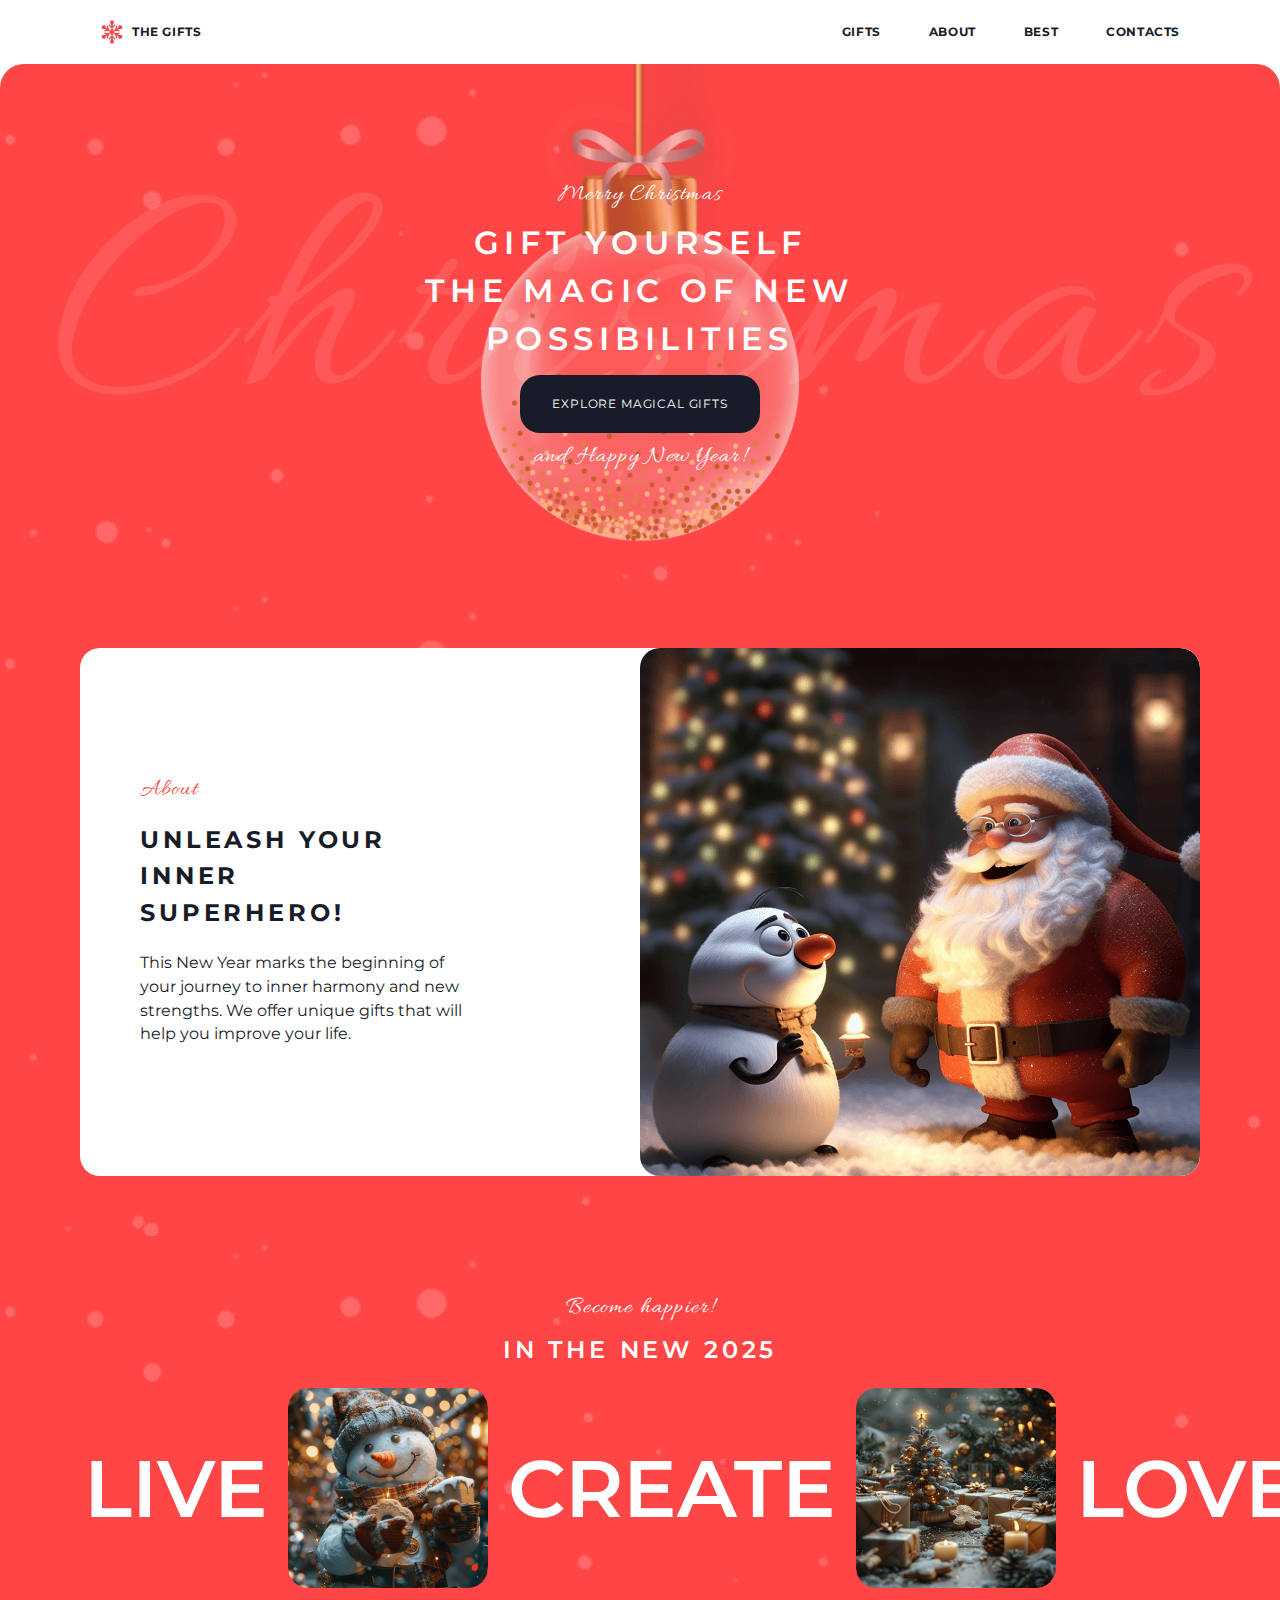
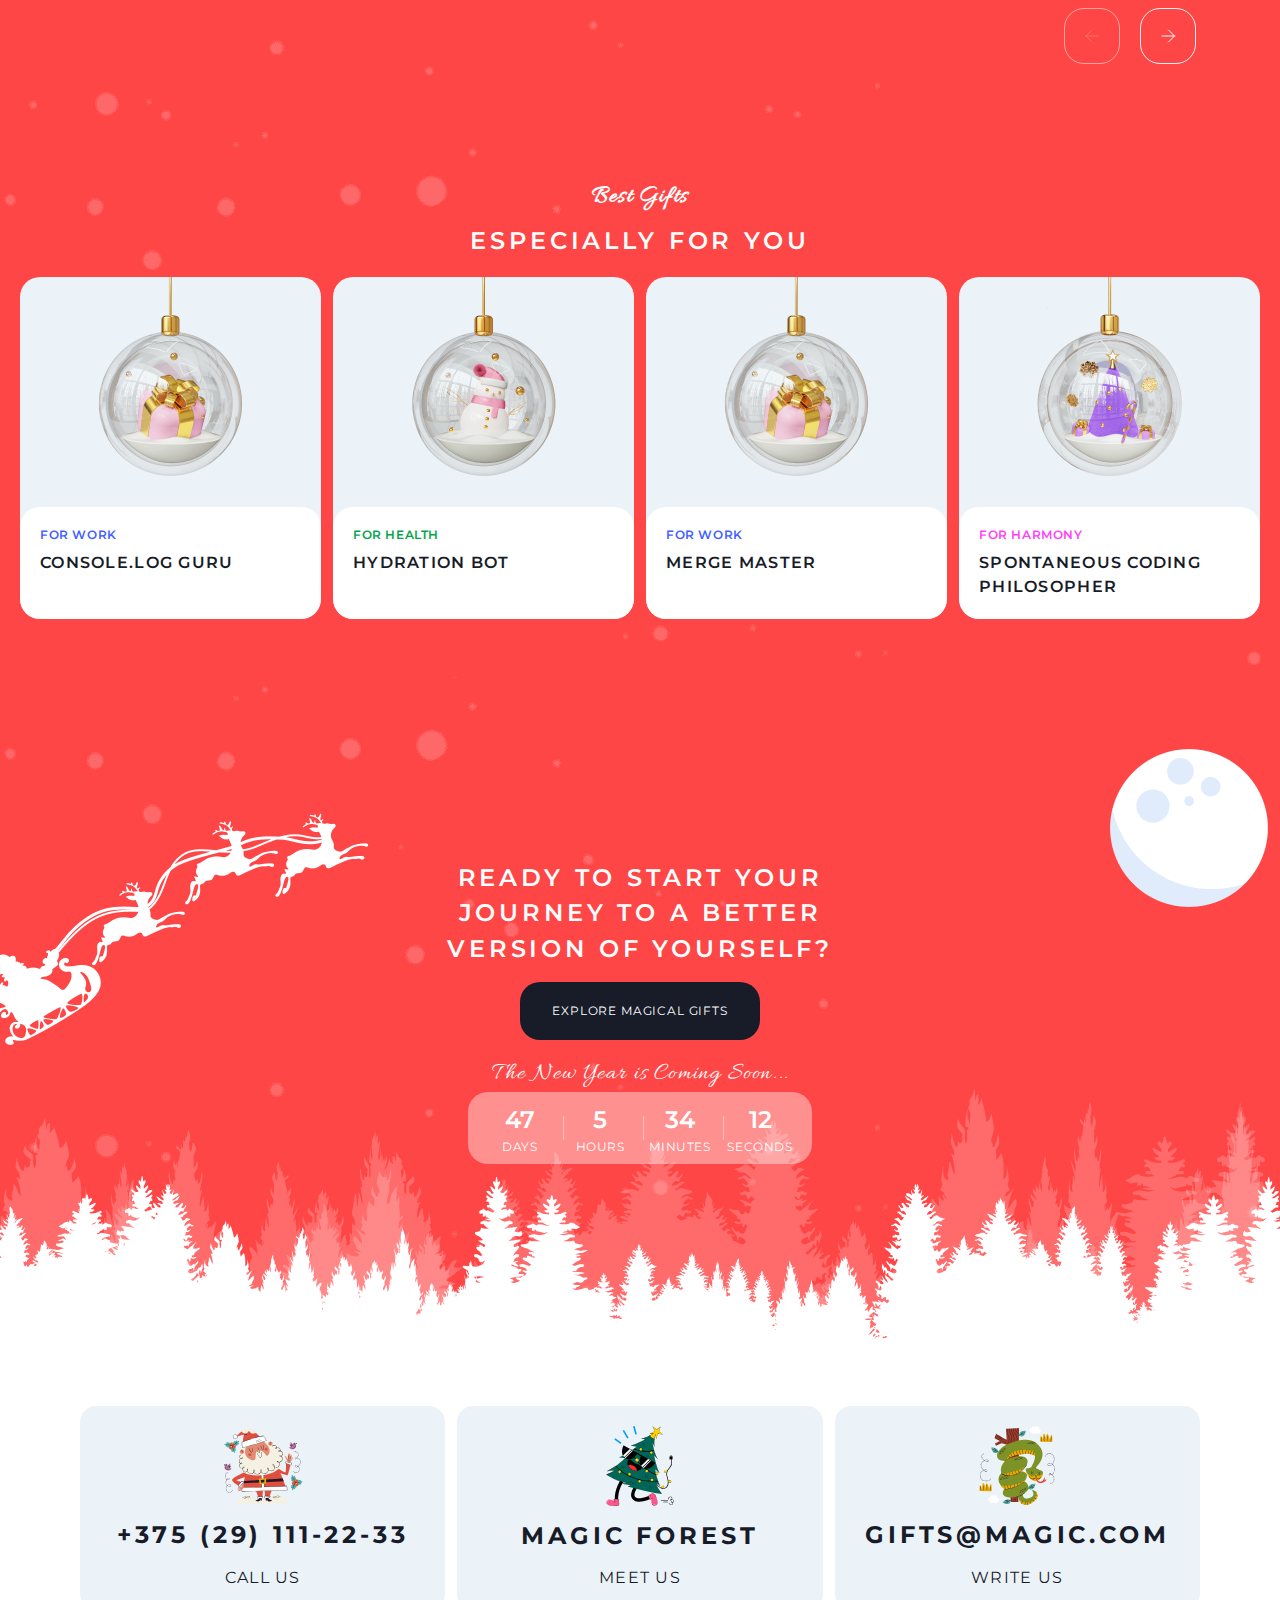
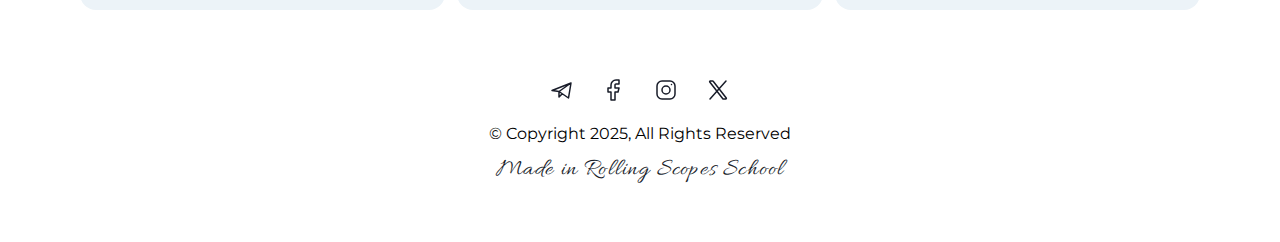
==== christmas-shop/index.html @ b0a3077b "fix: make left button inactive" ====
<!doctype html>
<html lang="en">
  <head>
    <meta charset="UTF-8" >
    <meta name="viewport" content="width=device-width, initial-scale=1.0" >
    <title>Christmas Shop</title>
    <link
      rel="icon"
      href="assets/favicon/christmas-wreath.ico"
      type="image/svg+xml"
    >
    <link rel="stylesheet" href="assets/styles/styles.css" >
  </head>
  <body>
    <header class="header">
      <div class="header-container">
        <a href="index.html" class="logo">
          <img
            src="assets/images/snowflake.svg"
            alt="snowflake"
            class="logo-icon"
          >
          <span class="logo-text">THE GIFTS</span>
        </a>
        <nav class="nav-links">
          <a href="gifts.html" class="nav-item">GIFTS</a>
          <a href="#about" class="nav-item">ABOUT</a>
          <a href="#best" class="nav-item">BEST</a>
          <a href="#contacts" class="nav-item">CONTACTS</a>
        </nav>
      </div>
    </header>

    <section class="hero">
      <div class="christmas-ball-image">
        <div class="christmas-ball">
          <span class="merry-christmas">Merry Christmas</span>
          <h1>GIFT YOURSELF<br >THE MAGIC OF NEW<br >POSSIBILITIES</h1>
          <button
            class="btn btn-primary"
            onclick="window.location.href='gifts.html'"
          >
            EXPLORE MAGICAL GIFTS
          </button>
          <span class="new-year">and Happy New Year!</span>
        </div>
      </div>
    </section>

    <section class="about" id="about">
      <div class="about-container">
        <div class="about-text-container">
          <div class="about-text">
            <span class="about-label">About</span>
            <h2>UNLEASH YOUR INNER<br >SUPERHERO!</h2>
            <p>
              This New Year marks the beginning of your journey to inner harmony
              and new strengths. We offer unique gifts that will help you
              improve your life.
            </p>
          </div>
        </div>
        <div class="about-image">
          <img src="assets/images/santa.png" alt="Santa with Snowman" >
        </div>
      </div>
    </section>

    <section class="slider" id="best">
      <div class="slider-header">
        <h3>Become happier!</h3>
        <h2>IN THE NEW 2025</h2>
      </div>

      <div class="slider-items">
        <span class="slider-word">LIVE</span>
        <div class="slider-image">
          <img src="assets/images/snowman.png" alt="Snowman" >
        </div>

        <span class="slider-word">CREATE</span>
        <div class="slider-image">
          <img src="assets/images/christmas-trees.png" alt="Christmas Trees" >
        </div>

        <span class="slider-word">LOVE</span>
        <div class="slider-image">
          <img
            src="assets/images/christmas-tree-ball.png"
            alt="Christmas Tree Ball"
          >
        </div>
      </div>

      <div class="slider-controls">
        <button class="prev inactive">
          <img src="assets/images/arrow-left.svg" alt="Previous" >
        </button>
        <button class="next active">
          <img src="assets/images/arrow-right.svg" alt="Next" >
        </button>
      </div>
    </section>

    <section class="special-gifts">
      <div class="special-gifts-container">
        <h3 class="special-gifts-label">Best Gifts</h3>
        <h2 class="special-gifts-title">ESPECIALLY FOR YOU</h2>
      </div>
      <div class="gift-cards">
        <div class="gift-card work">
          <div class="card-image">
            <img src="assets/images/gift-for-work.png" alt="gift for work" >
          </div>
          <div class="card-content">
            <span class="card-tag work">FOR WORK</span>
            <h3 class="card-title">CONSOLE.LOG GURU</h3>
          </div>
        </div>

        <div class="gift-card health">
          <div class="card-image">
            <img
              src="assets/images/gift-for-health.png"
              alt="gift for health"
            >
          </div>
          <div class="card-content">
            <span class="card-tag health">FOR HEALTH</span>
            <h3 class="card-title">HYDRATION BOT</h3>
          </div>
        </div>

        <div class="gift-card work">
          <div class="card-image">
            <img src="assets/images/gift-for-work.png" alt="gift for work" >
          </div>
          <div class="card-content">
            <span class="card-tag work">FOR WORK</span>
            <h3 class="card-title">MERGE MASTER</h3>
          </div>
        </div>

        <div class="gift-card harmony">
          <div class="card-image">
            <img
              src="assets/images/gift-for-harmony.png"
              alt="gift for harmony"
            >
          </div>
          <div class="card-content">
            <span class="card-tag harmony">FOR HARMONY</span>
            <h3 class="card-title">SPONTANEOUS CODING PHILOSOPHER</h3>
          </div>
        </div>
      </div>
    </section>

    <section class="cta">
      <div class="santa-sleigh"></div>

      <div class="cta-content">
        <h2>
          READY TO START YOUR<br >JOURNEY TO A BETTER<br >VERSION OF YOURSELF?
        </h2>

        <div class="cta-button">
          <button
            class="btn btn-primary"
            onclick="window.location.href='gifts.html'"
          >
            EXPLORE MAGICAL GIFTS
          </button>
        </div>

        <div class="countdown-timer-text">The New Year is Coming Soon...</div>

        <div class="countdown-timer">
          <div class="timer-cells">
            <!-- Days -->
            <div class="timer-cell">
              <span class="number">47</span>
              <span class="label">DAYS</span>
            </div>

            <!-- Hours -->
            <div class="timer-cell">
              <span class="number">5</span>
              <span class="label">HOURS</span>
            </div>

            <!-- Minutes -->
            <div class="timer-cell">
              <span class="number">34</span>
              <span class="label">MINUTES</span>
            </div>

            <!-- Seconds -->
            <div class="timer-cell">
              <span class="number">12</span>
              <span class="label">SECONDS</span>
            </div>
          </div>
        </div>
      </div>
    </section>

    <footer id="contacts">
      <div class="footer-container">
        <div class="contact-info">
          <a href="tel:+375291112233" class="contact-item">
            <img src="assets/images/santa-claus.svg" alt="Santa Claus" >
            <div class="contact-content">
              <h2>+375 (29) 111-22-33</h2>
            </div>
            <div class="contact-item-text">CALL US</div>
          </a>

          <a
            href="https://maps.google.com/?q=53.893009,27.567444"
            target="_blank"
            class="contact-item"
          >
            <img src="assets/images/christmas-tree.svg" alt="Christmas Tree" >
            <div class="contact-content">
              <h2>MAGIC FOREST</h2>
            </div>
            <div class="contact-item-text">MEET US</div>
          </a>

          <a href="mailto:gifts@magic.com" class="contact-item">
            <img src="assets/images/snake.svg" alt="Snake" >
            <div class="contact-content">
              <h2>GIFTS@MAGIC.COM</h2>
            </div>
            <div class="contact-item-text">WRITE US</div>
          </a>
        </div>
        <div class="social-links-container">
          <div class="social-links">
            <a href="https://t.me/" target="_blank" class="social-link"
              ><img src="assets/images/telegram.svg" alt="Telegram"
            ></a>
            <a href="https://facebook.com/" target="_blank" class="social-link"
              ><img src="assets/images/facebook.svg" alt="Facebook"
            ></a>
            <a href="https://instagram.com/" target="_blank" class="social-link"
              ><img src="assets/images/instagram.svg" alt="Instagram"
            ></a>
            <a href="https://x.com/" target="_blank" class="social-link"
              ><img src="assets/images/X.svg" alt="X"
            ></a>
          </div>
          <div class="copyright">
            <p class="copyright-text">© Copyright 2025, All Rights Reserved</p>
            <a href="https://rs.school" target="_blank" class="school-link"
              >Made in Rolling Scopes School</a
            >
          </div>
        </div>
      </div>
    </footer>
  </body>
</html>
---- christmas-shop/assets/styles/styles.css ----
@import './base.css';

body {
  margin: 0 auto;
  padding: 0;
  box-sizing: border-box;
  max-width: 1440px;
  width: 100%;
  overflow-x: hidden;
  display: flex;
  flex-direction: column;
  justify-content: center;
  align-items: flex-start;
}

body * {
  box-sizing: border-box;
  font-family: var(--base-font-family);
  margin: 0;
  padding: 0;
}

section {
  background-image: url('../images/bg-snow.png');
  margin: 0;
  padding: 0;
  max-width: 1440px;
  width: 100%;
  scroll-margin-top: 64px;
}

.header {
  background-color: var(--static-white);
  max-width: 1440px;
  width: 100%;
  height: 64px;
  padding: 12px 0;
  z-index: 10;
  display: flex;
  justify-content: center;
}

.header-container {
  max-width: var(--container-width);
  width: 100%;
  display: flex;
  justify-content: space-between;
  align-items: center;
  padding: 0 80px;
  font-family: var(--h1-font-family);
  font-weight: var(--h1-font-weight);
  text-transform: var(--h1-text-transform);
  font-size: var(--h4-font-size);
  line-height: var(--h4-line-height);
  letter-spacing: var(--h4-letter-spacing);
}

.logo {
  display: flex;
  justify-content: center;
  align-items: center;
  text-decoration: none;
  color: var(--dark);
  padding: 8px 20px;
}

.logo:hover {
  cursor: pointer;
}

.logo-icon {
  width: 24px;
  height: 24px;
  margin-right: 8px;
}

.logo-text {
  font-weight: 700;
}

nav {
  display: flex;
  justify-content: space-between;
  align-items: center;
  padding: 0;
}

.nav-links {
  display: flex;
  justify-content: space-between;
  align-items: center;
  gap: 8px;
}

.nav-item {
  display: inline-block;
  padding: 12px 20px;
  color: var(--dark);
  text-decoration: none;
  border-radius: 8px;
  font-weight: 700;
  transition: all 0.3s ease;
  line-height: 152%;
  letter-spacing: 16%;
  text-transform: uppercase;
  cursor: pointer;
}

.nav-item:hover {
  background-color: var(--primary-10);
  color: var(--primary);
}

.nav-item.active {
  background-color: var(--primary);
  color: var(--primary);
}

.hero {
  max-width: 1440px;
  height: 524px;
  display: flex;
  justify-content: center;
  align-items: center;
  background-color: var(--primary);
  border-radius: 24px 24px 0 0;
  overflow: hidden;
}

.garland-bg {
  max-width: 1440px;
  position: absolute;
  top: 0;
  left: 0;
  width: 100%;
  height: auto;
  object-fit: cover;
  z-index: 11;
}

.christmas-ball-image {
  position: relative;
  top: 50%;
  left: 50%;
  max-width: 1440px;
  width: 100%;
  transform: translate(-50%, -50%);
  height: 100%;
  background-image: url('../images/bg-ball.png');
  background-size: cover;
  background-position: center;
  background-repeat: no-repeat;
  z-index: 1;
}

.christmas-ball {
  position: relative;
  max-width: 1440px;
  width: 100%;
  height: 404px;
  display: flex;
  flex-direction: column;
  align-items: center;
  justify-content: center;
  text-align: center;
  background-size: cover;
  background-position: center;
  background-repeat: no-repeat;
  margin: auto;
  margin-top: 60px;
  z-index: 12;
  gap: 12px;
}

.merry-christmas,
.new-year {
  font-family: var(--secondary-font-family);
  font-size: 24px;
  font-weight: 400;
  line-height: 100%;
  letter-spacing: 0.05em;
  font-style: normal;
  color: var(--static-white);
}

.christmas-ball h1 {
  color: var(--static-white);
  font-family: var(--base-font-family);
  font-weight: var(--base-font-weight);
  text-transform: var(--base-text-transform);
  font-size: var(--h1-font-size);
  line-height: 1.5em;
  letter-spacing: 0.18em;
}

.btn {
  display: inline-flex;
  align-items: center;
  justify-content: center;
  border: none;
  cursor: pointer;
  transition: all 0.3s ease;
  text-transform: uppercase;
}

.btn-primary {
  background: var(--dark);
  color: var(--static-white);
  border: none;
  padding: 20px 32px;
  border-radius: 20px;
  cursor: pointer;
  transition: all 0.3s ease;
  font-weight: 400;
  font-size: 12px;
  line-height: 152%;
  letter-spacing: 0.07em;
  text-transform: uppercase;
}

.btn-primary:hover {
  background-color: var(--static-white);
  color: var(--dark);
}

.about {
  background-color: var(--primary);
  max-width: 1440px;
  height: 648px;
  padding: 0;
  margin: 0;
  display: flex;
  justify-content: center;
  align-items: center;
}

.about-container {
  width: 100%;
  border-radius: 20px;
  height: 528px;
  overflow: hidden;
  display: grid;
  grid-template-columns: 1fr 1fr;
  background: var(--static-white);
  margin: 20px 80px;
  padding: 0;
}

.about-text-container {
  height: 100%;
  margin: 0;
  margin-left: 60px;
  margin-right: 60px;
  display: flex;
  justify-content: center;
  align-items: center;
}

.about-text {
  padding: 50px 100px 50px 0px;
  color: var(--dark);
  display: flex;
  flex-direction: column;
  justify-content: center;
  align-items: flex-start;
  gap: 20px;
}

.about-label {
  color: var(--primary);
  font-family: var(--secondary-font-family);
  font-size: 24px;
  font-weight: 400;
  line-height: 100%;
  letter-spacing: 0.05em;
  font-style: normal;
}

.about-text h2 {
  font-size: var(--h2-font-size);
  line-height: var(--h2-line-height);
  letter-spacing: var(--h2-letter-spacing);
}

.about-text p {
  font-size: 16px;
  line-height: 148%;
  font-weight: 400;
  text-transform: none;
}

.about-image {
  width: 100%;
  height: 100%;
}

.about-image img {
  width: 100%;
  height: 100%;
  object-fit: cover;
  border-radius: 20px;
}

.slider {
  background-color: var(--primary);
  display: flex;
  flex-direction: column;
  align-items: center;
  padding: 60px 4px;
  max-width: 1440px;
  height: 488px;
  position: relative;
  overflow: hidden;
  gap: 20px;
}

.slider .slider-header {
  width: 100%;
  display: flex;
  flex-direction: column;
  justify-content: center;
  align-items: center;
  gap: 12px;
}

.slider-header h3 {
  font-family: var(--secondary-font-family);
  font-size: 24px;
  font-weight: 400;
  line-height: 100%;
  letter-spacing: 0.05em;
  font-style: normal;
  color: var(--static-white);
  color: var(--static-white);
  font-weight: normal;
}

.slider-header h2 {
  font-family: var(--base-font-family);
  font-size: var(--h2-font-size);
  line-height: var(--h2-line-height);
  letter-spacing: var(--h2-letter-spacing);
  color: var(--static-white);
  font-weight: var(--base-font-weight);
  text-transform: var(--base-text-transform);
}

.slider-items {
  display: flex;
  gap: 20px;
  transition: transform 0.3s ease;
  height: 200px;
  position: relative;
  padding: 0 80px;
  justify-content: center;
  align-items: center;
  margin: 0 auto;
  overflow: hidden;
}

.slider-image {
  width: 200px;
  height: 200px;
  border-radius: 20px;
  overflow: hidden;
  position: relative;
}

.slider-image img {
  width: 100%;
  height: 100%;
  border-radius: 20px;
  object-fit: cover;
  overflow: hidden;
  display: block;
  transition: transform 0.3s ease;
}

.slider-word {
  color: var(--static-white);
  font-family: var(--base-font-family);
  font-size: 80px;
  white-space: nowrap;
  font-weight: 600;
  text-transform: var(--base-text-transform);
}

.slider-controls {
  width: calc(100% - 80px);
  margin: 0 auto;
  display: flex;
  justify-content: flex-end;
  align-items: center;
  margin-right: 80px;
  gap: 20px;
}

.prev,
.next {
  width: 56px;
  height: 56px;
  border-radius: 20px;
  border: 0.5px solid var(--static-white);
  color: var(--static-white);
  cursor: pointer;
  transition: all 0.3s ease;
  display: flex;
  align-items: center;
  justify-content: center;
}

.prev,
.next {
  background-color: transparent;
}

.prev.active,
.next.active {
  background-color: transparent;
  border: 1px solid var(--content-bg);
}

.prev.inactive,
.next.inactive {
  opacity: 0.5;
  cursor: not-allowed;
}

.prev img,
.next img {
  width: 24px;
  height: 24px;
  filter: brightness(0) saturate(100%) invert(100%);
}

.active:hover,
.active:hover {
  background-color: var(--static-white);
}

.active:hover img,
.active:hover img {
  filter: brightness(0) saturate(100%) invert(32%) sepia(96%) saturate(7152%)
    hue-rotate(343deg) brightness(97%) contrast(100%);
}

.special-gifts {
  background-color: var(--primary);
  max-width: 1440px;
  height: 554px;
  display: flex;
  flex-direction: column;
  align-items: center;
  padding-top: 55px;
  gap: 18px;
}

.special-gifts-container {
  display: flex;
  width: 100%;
  flex-direction: column;
  align-items: center;
}

.special-gifts-label {
  font-family: var(--secondary-font-family);
  font-size: 24px;
  line-height: 1.5em;
  letter-spacing: 0.05em;
  color: var(--static-white);
  margin-bottom: 8px;
}

.special-gifts-title {
  font-family: var(--base-font-family);
  font-size: var(--h2-font-size);
  line-height: var(--h2-line-height);
  letter-spacing: var(--h2-letter-spacing);
  color: var(--static-white);
  font-weight: var(--base-font-weight);
  text-transform: var(--base-text-transform);
}

.gift-cards {
  display: grid;
  grid-template-columns: repeat(4, 1fr);
  justify-content: center;
  max-width: 1440px;
  margin: 0 auto;
  padding: 0 20px;
  gap: 12px;
}

.gift-card {
  width: 100%;
  max-width: 310px;
  height: 342px;
  background-color: var(--content-bg);
  color: var(--dark);
  border-radius: 20px;
  overflow: hidden;
  transition: transform 0.3s ease;
  cursor: pointer;
  display: flex;
  flex-direction: column;
  align-items: center;
}

.gift-card:hover {
  color: var(--primary);
}

.gift-card:hover .card-title {
  color: var(--primary);
}

.card-image {
  width: 310px;
  height: 230px;
  overflow: hidden;
}

.card-image img {
  width: 100%;
  height: auto;
  object-fit: cover;
}

.card-content {
  padding: 20px;
  margin: 0;
  display: flex;
  flex-direction: column;
  justify-content: flex-start;
  align-items: flex-start;
  background-color: var(--static-white);
  width: 100%;
  height: 100px;
  border-radius: 20px;
  flex-grow: 1;
}

.card-tag {
  display: inline-block;
  font-size: 12px;
  font-weight: 600;
  letter-spacing: 0.05em;
  line-height: 130%;
  text-transform: uppercase;
  margin-bottom: 8px;
}

.card-tag.work {
  color: var(--tag-purple);
}

.card-tag.health {
  color: var(--tag-green);
}

.card-tag.harmony {
  color: var(--tag-pink);
}

.card-title {
  color: var(--dark);
  margin-bottom: 16px;
  text-transform: uppercase;
  font-style: normal;
  font-family: var(--base-font-family);
  font-size: var(--h3-font-size);
  line-height: var(--h3-line-height);
  letter-spacing: var(--h3-letter-spacing);
  font-weight: var(--base-font-weight);
}

.cta {
  position: relative;
  text-align: center;
  background-color: var(--primary);
  height: 668px;
  max-width: 1440px;
  display: flex;
  flex-direction: column;
  justify-content: center;
  align-items: center;
  overflow: hidden;
  margin: auto;
}

.cta-content {
  margin: auto;

  display: flex;
  flex-direction: column;
  justify-content: center;
  align-items: center;
  height: 428px;
}

.cta-button {
  display: flex;
  justify-content: center;
  align-items: center;
  margin: auto;
  margin-top: 16px;
  margin-bottom: 16px;
  position: relative;
  z-index: 10;
}

.santa-sleigh {
  position: absolute;
  height: 100%;
  max-width: 1440px;
  width: 100%;
  background-image: url('../images/bg-forest.png');
  background-size: cover;
  background-position: center;
  background-repeat: no-repeat;
}

.cta h2 {
  font-family: var(--base-font-family);
  font-size: var(--h2-font-size);
  line-height: 148%;
  letter-spacing: var(--h2-letter-spacing);
  font-weight: var(--base-font-weight);
  text-transform: var(--base-text-transform);
  color: var(--static-white);
}

.countdown-timer-text {
  font-family: var(--secondary-font-family);
  font-size: 24px;
  line-height: 1.5em;
  letter-spacing: 0.05em;
  color: var(--static-white);
  margin: 0;
}

.countdown-timer {
  width: 344px;
  height: 72px;
  display: flex;
  align-items: center;
  justify-content: center;
  border-radius: 20px;
  background: var(--static-white-40);
}

.timer-cells {
  display: flex;
  position: relative;
}

.timer-cell:not(:last-child)::after {
  content: '';
  position: absolute;
  right: -4px;
  top: 50%;
  transform: translateY(-50%);
  width: 1px;
  height: 24px;
  background-color: var(--static-white);
  opacity: 0.4;
}

.timer-cell {
  width: 80px;
  height: 80px;
  border-radius: 20px;
  display: flex;
  flex-direction: column;
  justify-content: center;
  align-items: center;
  padding: 16px;
  position: relative;
}

.timer-cell .number {
  font-family: var(--base-font-family);
  font-size: var(--h2-font-size);
  line-height: var(--h2-line-height);
  color: var(--static-white);
  font-weight: var(--base-font-weight);
}

.timer-cell .label {
  font-family: var(--base-font-family);
  font-size: 12px;
  line-height: 130%;
  letter-spacing: 0.05em;
  color: var(--static-white);
  text-transform: uppercase;
}

footer {
  max-width: 1440px;
  width: 100%;
  height: 496px;
  box-sizing: border-box;
}

.footer-container {
  background: var(--static-white);
  padding: 60px 80px;
  display: flex;
  flex-direction: column;
  align-items: center;
  gap: 60px;
  box-sizing: border-box;
}

.contact-info {
  display: flex;
  justify-content: space-between;
  align-items: center;
  gap: 12px;
  width: 100%;
  margin: 0 auto;
}

.contact-item {
  flex: 1 1 30%;
  min-width: 0;
  height: 204px;
  display: flex;
  flex-direction: column;
  justify-content: center;
  align-items: center;
  gap: 12px;
  padding: 12px;
  background-color: var(--content-bg);
  color: var(--dark);
  border-radius: 16px;
  text-decoration: none;
  transition: all 0.3s ease;
  cursor: pointer;
}

.contact-item img {
  width: 100%;
  max-width: 80px;
  height: auto;
}

.contact-content {
  display: flex;
  flex-direction: column;
}

.contact-content h2 {
  font-size: var(--h2-font-size);
  line-height: var(--h2-line-height);
  letter-spacing: var(--h2-letter-spacing);
  margin: 0;
}

.contact-item:hover {
  color: var(--primary);
  cursor: pointer;
}

.contact-item-text {
  font-family: var(--base-font-family);
  font-size: var(--h3-font-size);
  line-height: var(--h3-line-height);
  letter-spacing: var(--h3-letter-spacing);
}

.social-links {
  display: flex;
  justify-content: center;
  gap: 12px;
}

.social-link {
  display: flex;
  align-items: center;
  justify-content: center;
  width: 40px;
  height: 40px;
  border-radius: 20px;
  background-color: rgba(255, 255, 255, 0.1);
  transition: all 0.3s ease;
  cursor: pointer;
}

.social-link img {
  width: 24px;
  height: 24px;
  transition: filter 0.3s ease;
}

.social-link:hover img {
  cursor: pointer;
  filter: brightness(0) saturate(100%) invert(32%) sepia(96%) saturate(7152%)
    hue-rotate(343deg) brightness(97%) contrast(100%);
}

.copyright {
  display: flex;
  flex-direction: column;
  align-items: center;
  justify-content: center;
  gap: 12px;
  padding-top: 0px;
}

.copyright-text {
  text-align: center;
  font-size: 16px;
  text-transform: none;
  padding-top: 12px;
  font-weight: 400;
  line-height: 148%;
}

.school-link {
  font-family: var(--secondary-font-family);
  font-size: 24px;
  font-weight: 500;
  line-height: 1em;
  letter-spacing: 0.05em;
  text-transform: none;
  color: var(--dark);
  transition: color 0.3s ease;
  text-decoration: none;
}

.school-link:hover {
  color: var(--primary);
}

html {
  scroll-behavior: smooth;
  scroll-padding-top: 64px;
}
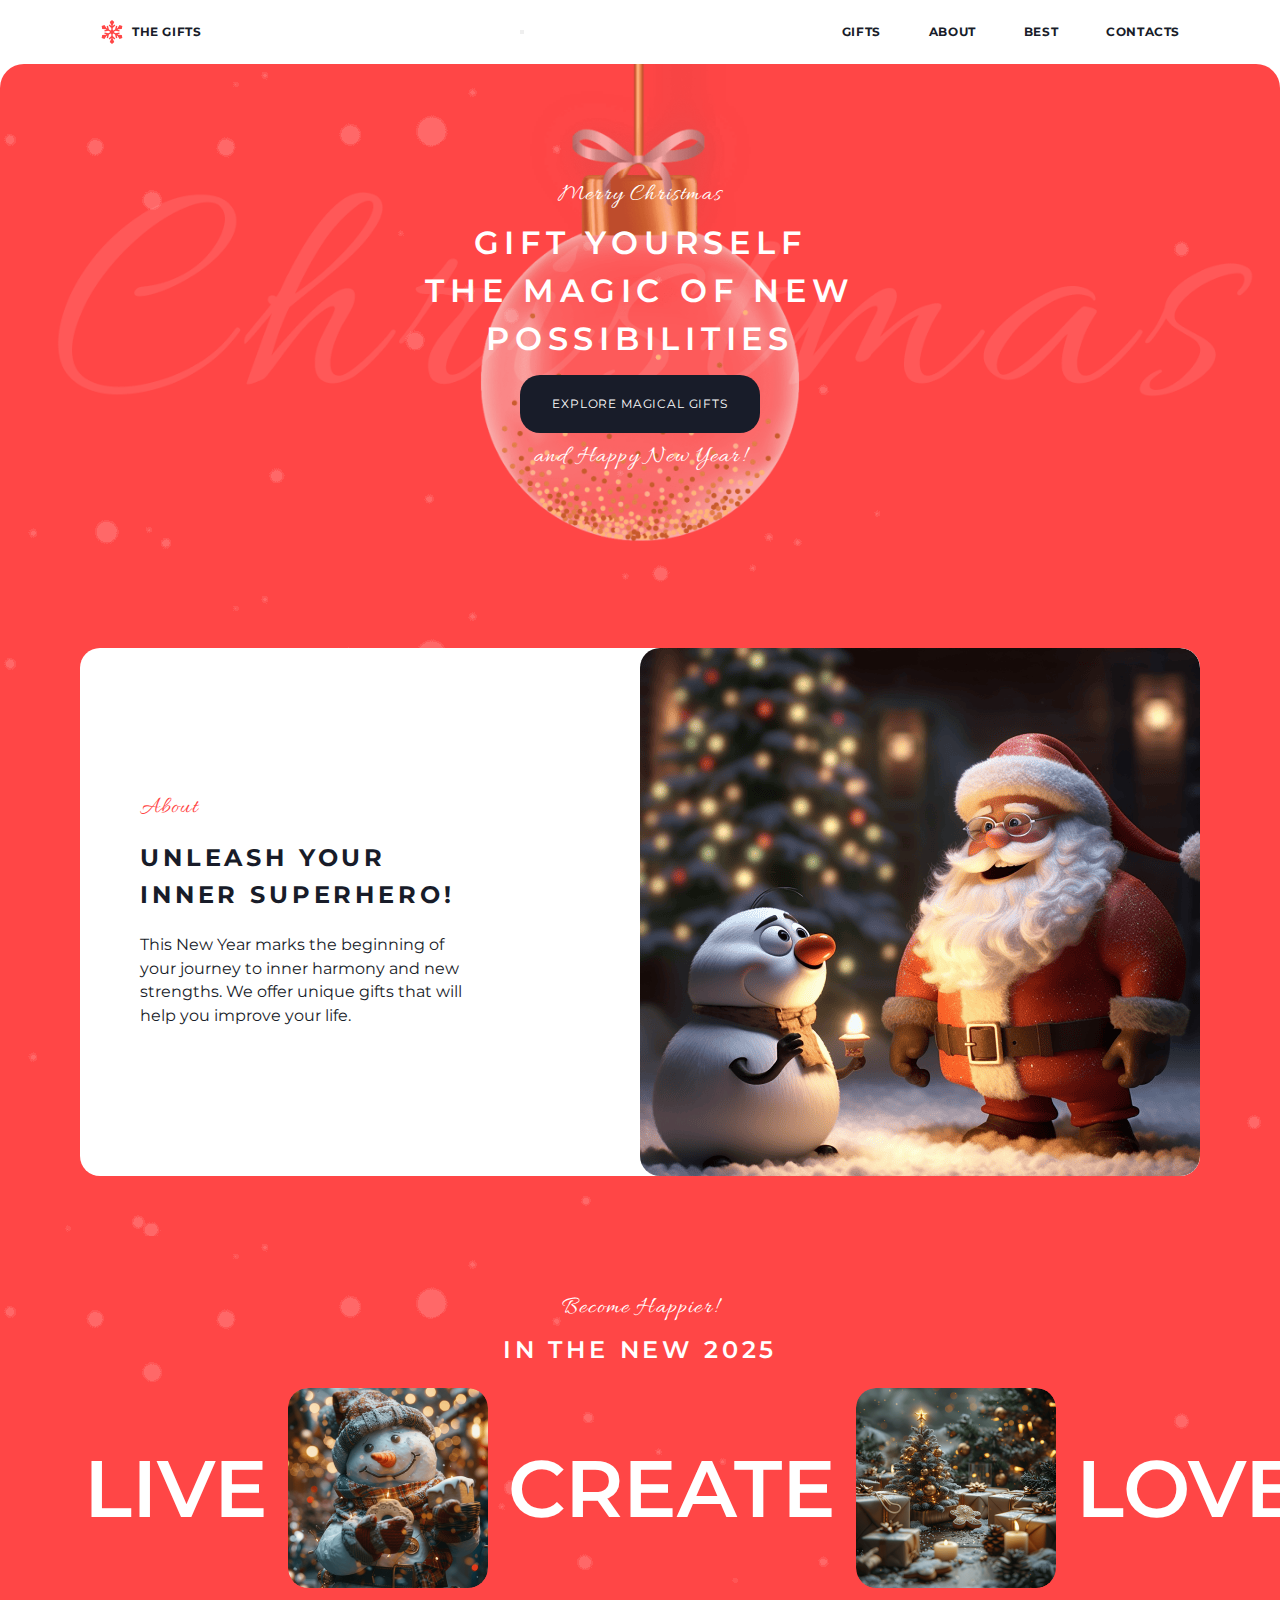
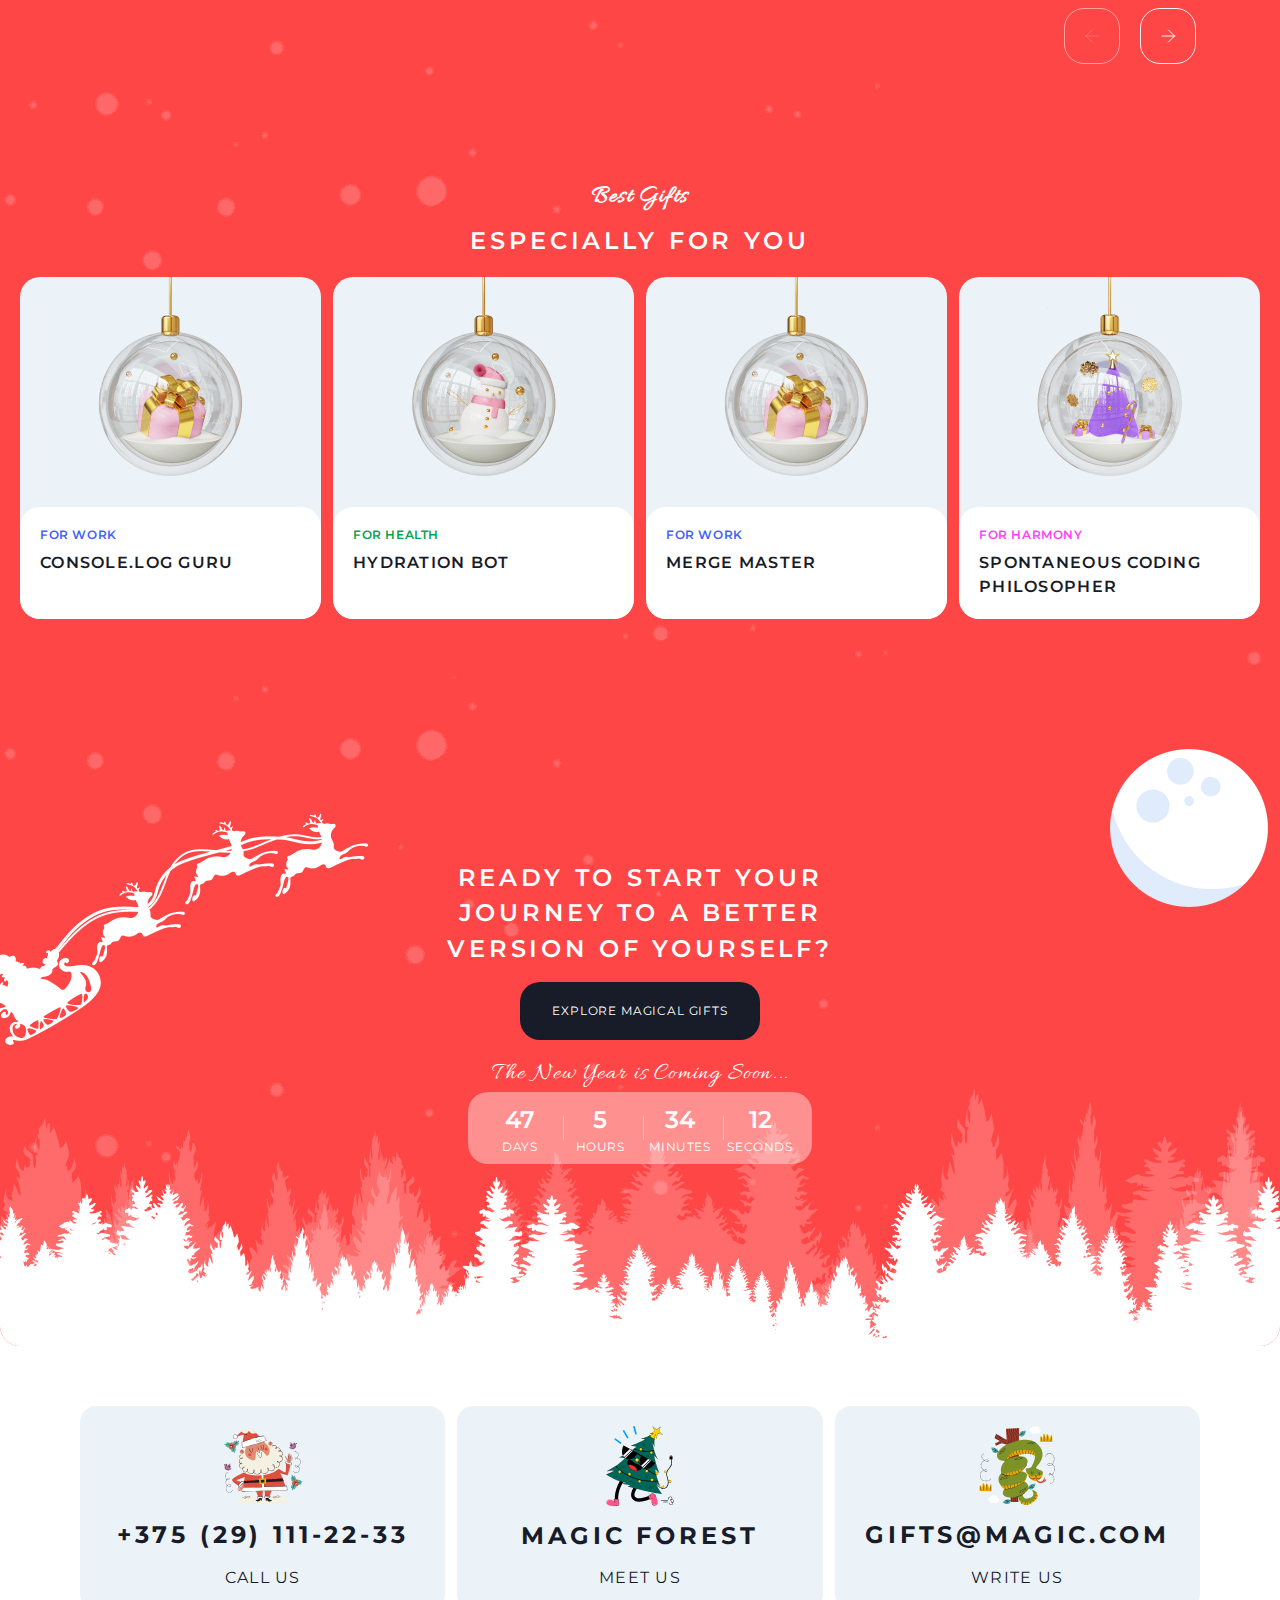
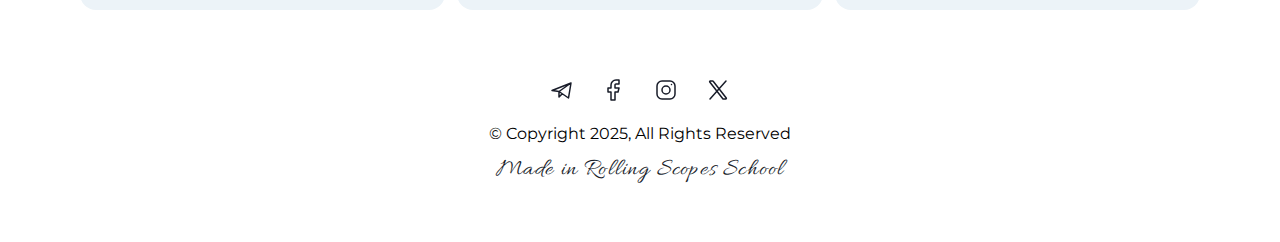
==== commit e48701b2: "style: add media queries to home page" ====
--- a/christmas-shop/index.html
+++ b/christmas-shop/index.html
@@ -1,15 +1,15 @@
 <!doctype html>
 <html lang="en">
   <head>
-    <meta charset="UTF-8" >
-    <meta name="viewport" content="width=device-width, initial-scale=1.0" >
+    <meta charset="UTF-8" />
+    <meta name="viewport" content="width=device-width, initial-scale=1.0" />
     <title>Christmas Shop</title>
     <link
       rel="icon"
       href="assets/favicon/christmas-wreath.ico"
       type="image/svg+xml"
-    >
-    <link rel="stylesheet" href="assets/styles/styles.css" >
+    />
+    <link rel="stylesheet" href="assets/styles/styles.css" />
   </head>
   <body>
     <header class="header">
@@ -19,9 +19,12 @@
             src="assets/images/snowflake.svg"
             alt="snowflake"
             class="logo-icon"
-          >
+          />
           <span class="logo-text">THE GIFTS</span>
         </a>
+        <button class="burger-menu" aria-label="Menu">
+          <span class="burger-line"></span>
+        </button>
         <nav class="nav-links">
           <a href="gifts.html" class="nav-item">GIFTS</a>
           <a href="#about" class="nav-item">ABOUT</a>
@@ -35,7 +38,7 @@
       <div class="christmas-ball-image">
         <div class="christmas-ball">
           <span class="merry-christmas">Merry Christmas</span>
-          <h1>GIFT YOURSELF<br >THE MAGIC OF NEW<br >POSSIBILITIES</h1>
+          <h1>GIFT YOURSELF<br />THE MAGIC OF NEW<br />POSSIBILITIES</h1>
           <button
             class="btn btn-primary"
             onclick="window.location.href='gifts.html'"
@@ -52,7 +55,7 @@
         <div class="about-text-container">
           <div class="about-text">
             <span class="about-label">About</span>
-            <h2>UNLEASH YOUR INNER<br >SUPERHERO!</h2>
+            <h2>UNLEASH YOUR INNER SUPERHERO!</h2>
             <p>
               This New Year marks the beginning of your journey to inner harmony
               and new strengths. We offer unique gifts that will help you
@@ -61,26 +64,26 @@
           </div>
         </div>
         <div class="about-image">
-          <img src="assets/images/santa.png" alt="Santa with Snowman" >
+          <img src="assets/images/santa.png" alt="Santa with Snowman" />
         </div>
       </div>
     </section>
 
     <section class="slider" id="best">
       <div class="slider-header">
-        <h3>Become happier!</h3>
+        <h3>Become Happier!</h3>
         <h2>IN THE NEW 2025</h2>
       </div>
 
       <div class="slider-items">
         <span class="slider-word">LIVE</span>
         <div class="slider-image">
-          <img src="assets/images/snowman.png" alt="Snowman" >
+          <img src="assets/images/snowman.png" alt="Snowman" />
         </div>
 
         <span class="slider-word">CREATE</span>
         <div class="slider-image">
-          <img src="assets/images/christmas-trees.png" alt="Christmas Trees" >
+          <img src="assets/images/christmas-trees.png" alt="Christmas Trees" />
         </div>
 
         <span class="slider-word">LOVE</span>
@@ -88,16 +91,16 @@
           <img
             src="assets/images/christmas-tree-ball.png"
             alt="Christmas Tree Ball"
-          >
+          />
         </div>
       </div>
 
       <div class="slider-controls">
         <button class="prev inactive">
-          <img src="assets/images/arrow-left.svg" alt="Previous" >
+          <img src="assets/images/arrow-left.svg" alt="Previous" />
         </button>
         <button class="next active">
-          <img src="assets/images/arrow-right.svg" alt="Next" >
+          <img src="assets/images/arrow-right.svg" alt="Next" />
         </button>
       </div>
     </section>
@@ -110,7 +113,7 @@
       <div class="gift-cards">
         <div class="gift-card work">
           <div class="card-image">
-            <img src="assets/images/gift-for-work.png" alt="gift for work" >
+            <img src="assets/images/gift-for-work.png" alt="gift for work" />
           </div>
           <div class="card-content">
             <span class="card-tag work">FOR WORK</span>
@@ -123,7 +126,7 @@
             <img
               src="assets/images/gift-for-health.png"
               alt="gift for health"
-            >
+            />
           </div>
           <div class="card-content">
             <span class="card-tag health">FOR HEALTH</span>
@@ -133,7 +136,7 @@
 
         <div class="gift-card work">
           <div class="card-image">
-            <img src="assets/images/gift-for-work.png" alt="gift for work" >
+            <img src="assets/images/gift-for-work.png" alt="gift for work" />
           </div>
           <div class="card-content">
             <span class="card-tag work">FOR WORK</span>
@@ -146,7 +149,7 @@
             <img
               src="assets/images/gift-for-harmony.png"
               alt="gift for harmony"
-            >
+            />
           </div>
           <div class="card-content">
             <span class="card-tag harmony">FOR HARMONY</span>
@@ -161,7 +164,7 @@
 
       <div class="cta-content">
         <h2>
-          READY TO START YOUR<br >JOURNEY TO A BETTER<br >VERSION OF YOURSELF?
+          READY TO START YOUR<br />JOURNEY TO A BETTER<br />VERSION OF YOURSELF?
         </h2>
 
         <div class="cta-button">
@@ -209,7 +212,7 @@
       <div class="footer-container">
         <div class="contact-info">
           <a href="tel:+375291112233" class="contact-item">
-            <img src="assets/images/santa-claus.svg" alt="Santa Claus" >
+            <img src="assets/images/santa-claus.svg" alt="Santa Claus" />
             <div class="contact-content">
               <h2>+375 (29) 111-22-33</h2>
             </div>
@@ -221,7 +224,7 @@
             target="_blank"
             class="contact-item"
           >
-            <img src="assets/images/christmas-tree.svg" alt="Christmas Tree" >
+            <img src="assets/images/christmas-tree.svg" alt="Christmas Tree" />
             <div class="contact-content">
               <h2>MAGIC FOREST</h2>
             </div>
@@ -229,7 +232,7 @@
           </a>
 
           <a href="mailto:gifts@magic.com" class="contact-item">
-            <img src="assets/images/snake.svg" alt="Snake" >
+            <img src="assets/images/snake.svg" alt="Snake" />
             <div class="contact-content">
               <h2>GIFTS@MAGIC.COM</h2>
             </div>
@@ -240,16 +243,16 @@
           <div class="social-links">
             <a href="https://t.me/" target="_blank" class="social-link"
               ><img src="assets/images/telegram.svg" alt="Telegram"
-            ></a>
+            /></a>
             <a href="https://facebook.com/" target="_blank" class="social-link"
               ><img src="assets/images/facebook.svg" alt="Facebook"
-            ></a>
+            /></a>
             <a href="https://instagram.com/" target="_blank" class="social-link"
               ><img src="assets/images/instagram.svg" alt="Instagram"
-            ></a>
+            /></a>
             <a href="https://x.com/" target="_blank" class="social-link"
               ><img src="assets/images/X.svg" alt="X"
-            ></a>
+            /></a>
           </div>
           <div class="copyright">
             <p class="copyright-text">© Copyright 2025, All Rights Reserved</p>
@@ -261,4 +264,6 @@
       </div>
     </footer>
   </body>
+
+  <script src="assets/scripts/main.js"></script>
 </html>
--- a/christmas-shop/assets/styles/styles.css
+++ b/christmas-shop/assets/styles/styles.css
@@ -4,8 +4,8 @@
   margin: 0 auto;
   padding: 0;
   box-sizing: border-box;
-  max-width: 1440px;
-  width: 100%;
+  width: 100%;
+  min-width: 320px;
   overflow-x: hidden;
   display: flex;
   flex-direction: column;
@@ -27,6 +27,7 @@
   max-width: 1440px;
   width: 100%;
   scroll-margin-top: 64px;
+  margin: 0 auto;
 }
 
 .header {
@@ -38,6 +39,7 @@
   z-index: 10;
   display: flex;
   justify-content: center;
+  margin: 0 auto;
 }
 
 .header-container {
@@ -53,6 +55,8 @@
   font-size: var(--h4-font-size);
   line-height: var(--h4-line-height);
   letter-spacing: var(--h4-letter-spacing);
+  width: 100%;
+  margin: 0 auto;
 }
 
 .logo {
@@ -228,7 +232,6 @@
   max-width: 1440px;
   height: 648px;
   padding: 0;
-  margin: 0;
   display: flex;
   justify-content: center;
   align-items: center;
@@ -580,17 +583,18 @@
   background-color: var(--primary);
   height: 668px;
   max-width: 1440px;
+  width: 100%;
   display: flex;
   flex-direction: column;
   justify-content: center;
   align-items: center;
   overflow: hidden;
   margin: auto;
+  border-radius: 0 0 20px 20px;
 }
 
 .cta-content {
   margin: auto;
-
   display: flex;
   flex-direction: column;
   justify-content: center;
@@ -700,6 +704,7 @@
   width: 100%;
   height: 496px;
   box-sizing: border-box;
+  margin: 0 auto;
 }
 
 .footer-container {
@@ -837,3 +842,205 @@
   scroll-behavior: smooth;
   scroll-padding-top: 64px;
 }
+
+@media screen and (max-width: 1060px) {
+  .contact-info {
+    flex-direction: column;
+  }
+
+  .contact-item {
+    width: 100%;
+    max-width: none;
+  }
+}
+
+@media screen and (max-width: 768px) {
+  .header-container {
+    padding: 0 8px;
+  }
+
+  .nav-links {
+    display: none;
+  }
+
+  .about-container {
+    margin: 20px 8px;
+    padding: 0;
+  }
+
+  .about-text-container {
+    margin-left: 60px;
+    margin-right: 0px;
+  }
+
+  .about-text {
+    padding: 50px 50px 50px 0px;
+    gap: 20px;
+  }
+
+  .slider {
+    padding: 60px 0px;
+  }
+
+  .slider-items {
+    padding: 0 8px;
+  }
+
+  .slider-controls {
+    margin-right: 8px;
+  }
+
+  .special-gifts {
+    height: 100%;
+    height: 908px;
+  }
+
+  .gift-cards {
+    grid-template-columns: 1fr 1fr;
+  }
+
+  footer {
+    height: 100%;
+    height: 928px;
+  }
+
+  .footer-container {
+    padding: 60px 8px;
+  }
+
+  .contact-item {
+    padding: 20px 10px;
+  }
+
+  .burger-menu {
+    display: none;
+    width: 40px;
+    height: 40px;
+    position: relative;
+    background: transparent;
+    border: none;
+    cursor: pointer;
+    padding: 0;
+    margin: auto 0;
+  }
+
+  .burger-line,
+  .burger-line::before {
+    content: '';
+    position: absolute;
+    width: 20px;
+    height: 2px;
+    background-color: var(--dark);
+    transition: transform 0.3s ease-in-out;
+    left: 50%;
+    transform: translate(-50%);
+  }
+
+  .burger-line {
+    top: 15px;
+  }
+
+  .burger-line::before {
+    top: 8px;
+  }
+
+  .burger-menu.active::before {
+    transform: translateY(7px) rotate(45deg);
+  }
+
+  .burger-menu.active .burger-line {
+    opacity: 0;
+  }
+
+  .burger-menu.active::after {
+    transform: translateY(-7px) rotate(-45deg);
+  }
+
+  .nav-links {
+    display: none;
+  }
+
+  .burger-menu {
+    display: flex;
+    align-items: center;
+    justify-content: center;
+  }
+
+  .nav-links.active {
+    display: flex;
+    flex-direction: column;
+    position: absolute;
+    top: 64px;
+    left: 0;
+    width: 100%;
+    background-color: var(--static-white);
+    padding: 20px;
+    box-shadow: 0 4px 6px rgba(0, 0, 0, 0.1);
+  }
+
+  .nav-links.active .nav-item {
+    padding: 12px 0;
+    text-align: center;
+  }
+}
+
+@media screen and (max-width: 380px) {
+  .christmas-ball {
+    margin-top: 85px;
+  }
+
+  .hero {
+    height: 572px;
+  }
+
+  .christmas-ball-image {
+    background-size: cover;
+  }
+
+  .about {
+    height: 1000px;
+  }
+
+  .about-container {
+    grid-template-columns: 1fr;
+    height: 880px;
+  }
+
+  .about-text {
+    padding: 60px 0px;
+  }
+
+  .about-text-container {
+    margin-left: 20px;
+  }
+
+  .about-image {
+    height: 528px;
+  }
+
+  .special-gifts {
+    height: 100%;
+    height: 1616px;
+  }
+
+  .gift-cards {
+    grid-template-columns: 1fr;
+  }
+
+  .cta {
+    height: 100%;
+    height: 704px;
+  }
+}
+
+@media (hover: none) {
+  .nav-item:hover,
+  .btn-primary:hover,
+  .social-link:hover,
+  .contact-item:hover,
+  .gift-card:hover {
+    background-color: initial;
+    color: initial;
+    transform: none;
+  }
+}
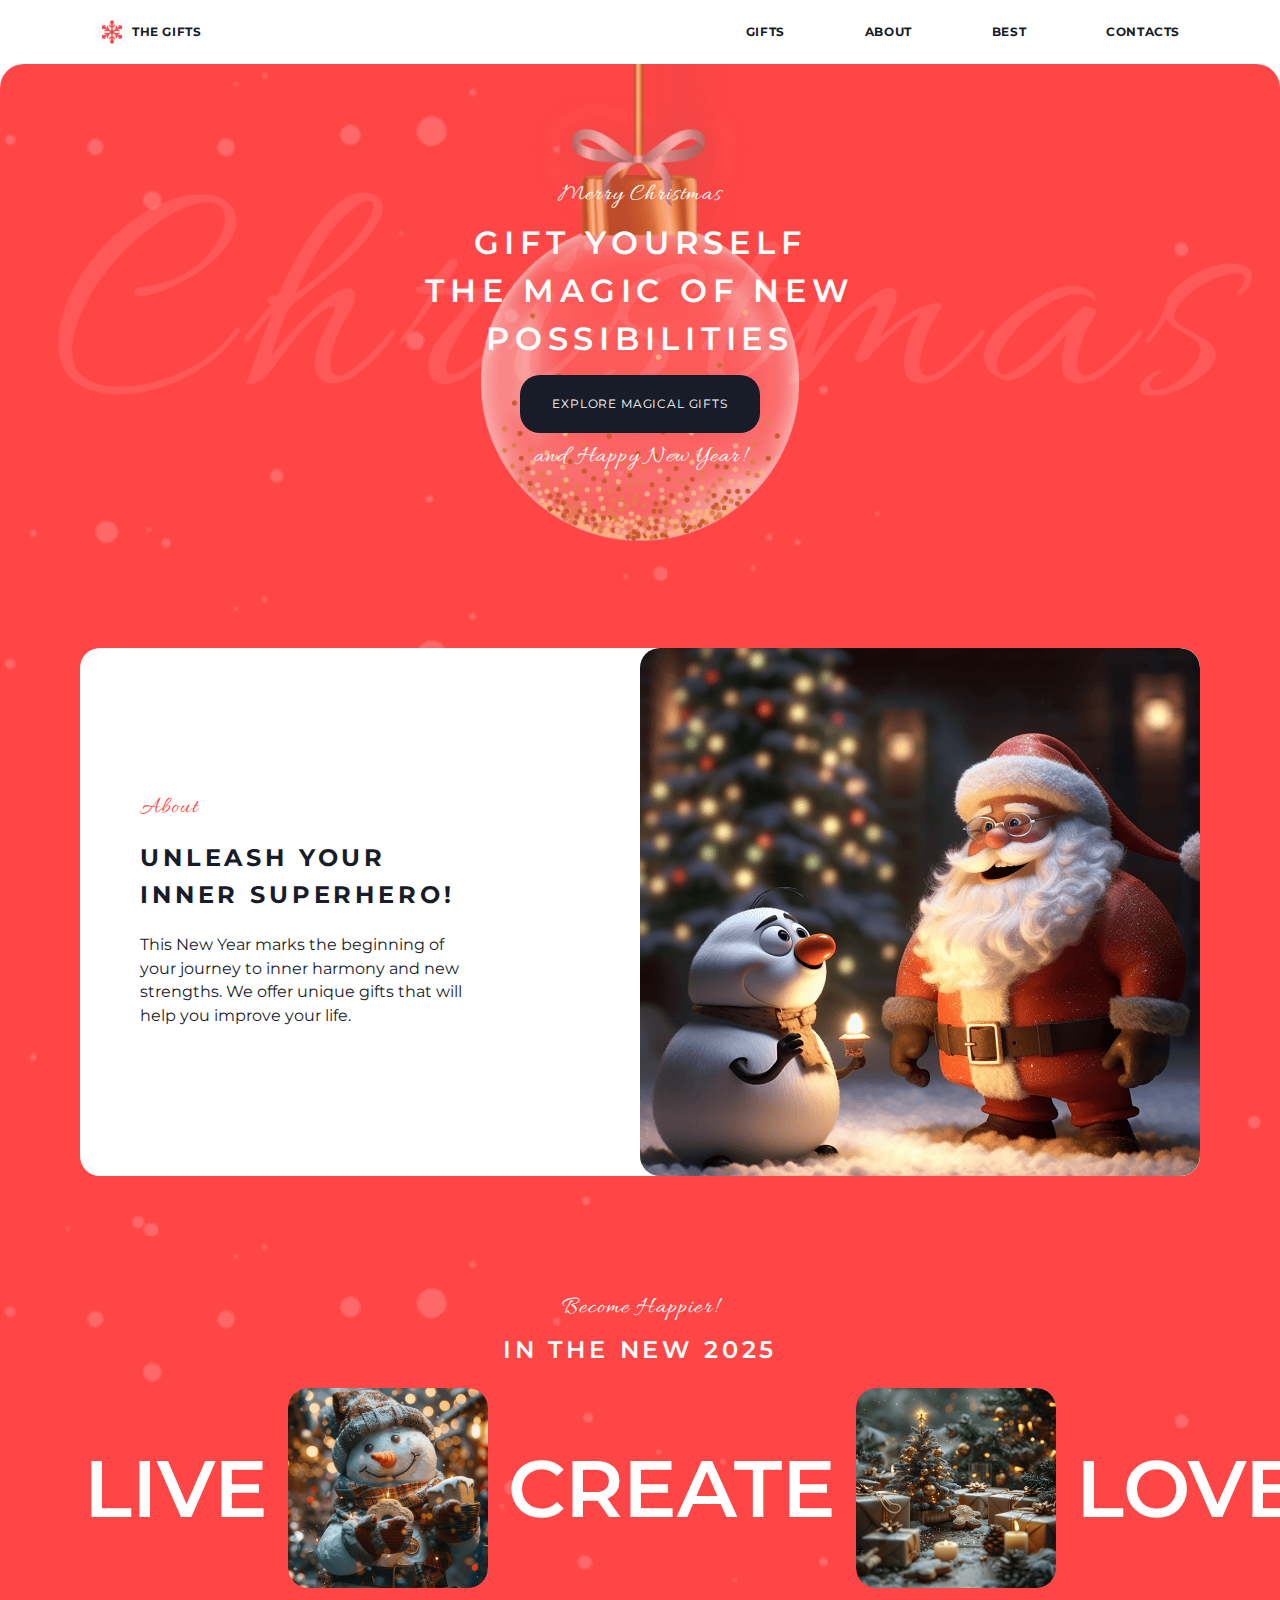
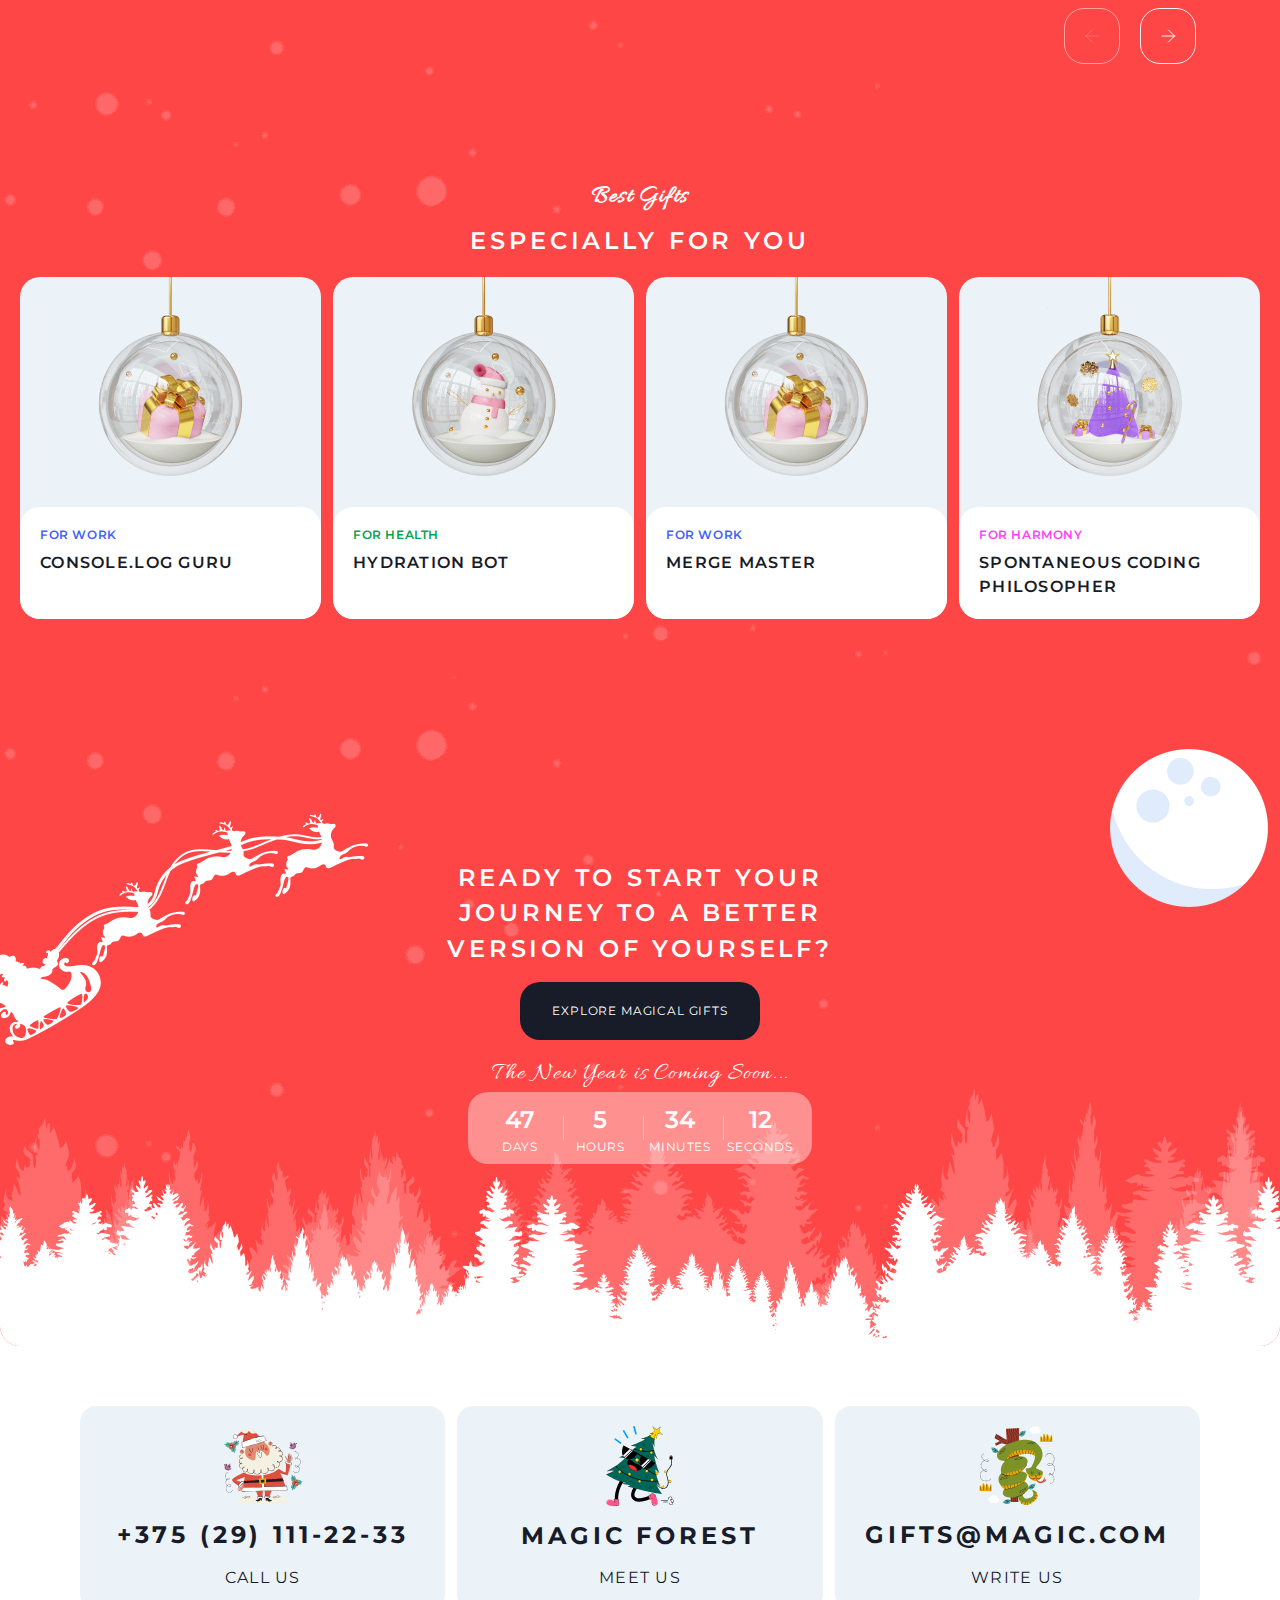
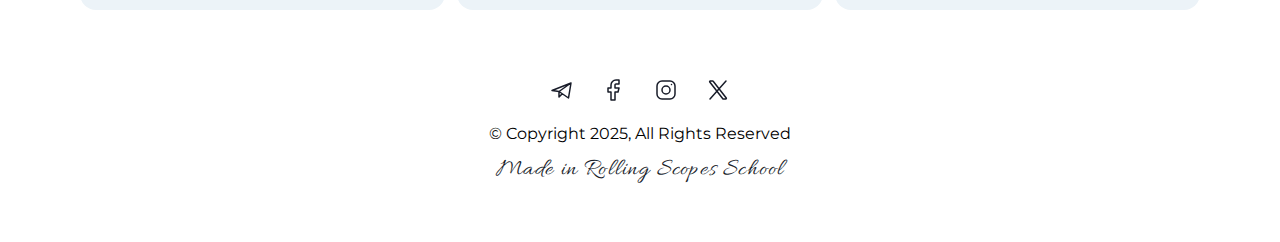
==== commit 02933efb: "feat: add burger menu functionality" ====
--- a/christmas-shop/index.html
+++ b/christmas-shop/index.html
@@ -1,15 +1,16 @@
 <!doctype html>
 <html lang="en">
   <head>
-    <meta charset="UTF-8" />
-    <meta name="viewport" content="width=device-width, initial-scale=1.0" />
+    <meta charset="UTF-8" >
+    <meta name="viewport" content="width=device-width, initial-scale=1.0" >
     <title>Christmas Shop</title>
     <link
       rel="icon"
       href="assets/favicon/christmas-wreath.ico"
       type="image/svg+xml"
-    />
-    <link rel="stylesheet" href="assets/styles/styles.css" />
+    >
+    <link rel="stylesheet" href="assets/styles/styles.css" >
+    <link rel="stylesheet" href="assets/styles/burger-menu.css">
   </head>
   <body>
     <header class="header">
@@ -19,7 +20,7 @@
             src="assets/images/snowflake.svg"
             alt="snowflake"
             class="logo-icon"
-          />
+          >
           <span class="logo-text">THE GIFTS</span>
         </a>
         <button class="burger-menu" aria-label="Menu">
@@ -38,7 +39,7 @@
       <div class="christmas-ball-image">
         <div class="christmas-ball">
           <span class="merry-christmas">Merry Christmas</span>
-          <h1>GIFT YOURSELF<br />THE MAGIC OF NEW<br />POSSIBILITIES</h1>
+          <h1>GIFT YOURSELF<br >THE MAGIC OF NEW<br >POSSIBILITIES</h1>
           <button
             class="btn btn-primary"
             onclick="window.location.href='gifts.html'"
@@ -64,7 +65,7 @@
           </div>
         </div>
         <div class="about-image">
-          <img src="assets/images/santa.png" alt="Santa with Snowman" />
+          <img src="assets/images/santa.png" alt="Santa with Snowman" >
         </div>
       </div>
     </section>
@@ -78,12 +79,12 @@
       <div class="slider-items">
         <span class="slider-word">LIVE</span>
         <div class="slider-image">
-          <img src="assets/images/snowman.png" alt="Snowman" />
+          <img src="assets/images/snowman.png" alt="Snowman" >
         </div>
 
         <span class="slider-word">CREATE</span>
         <div class="slider-image">
-          <img src="assets/images/christmas-trees.png" alt="Christmas Trees" />
+          <img src="assets/images/christmas-trees.png" alt="Christmas Trees" >
         </div>
 
         <span class="slider-word">LOVE</span>
@@ -91,16 +92,16 @@
           <img
             src="assets/images/christmas-tree-ball.png"
             alt="Christmas Tree Ball"
-          />
+          >
         </div>
       </div>
 
       <div class="slider-controls">
         <button class="prev inactive">
-          <img src="assets/images/arrow-left.svg" alt="Previous" />
+          <img src="assets/images/arrow-left.svg" alt="Previous" >
         </button>
         <button class="next active">
-          <img src="assets/images/arrow-right.svg" alt="Next" />
+          <img src="assets/images/arrow-right.svg" alt="Next" >
         </button>
       </div>
     </section>
@@ -113,7 +114,7 @@
       <div class="gift-cards">
         <div class="gift-card work">
           <div class="card-image">
-            <img src="assets/images/gift-for-work.png" alt="gift for work" />
+            <img src="assets/images/gift-for-work.png" alt="gift for work" >
           </div>
           <div class="card-content">
             <span class="card-tag work">FOR WORK</span>
@@ -126,7 +127,7 @@
             <img
               src="assets/images/gift-for-health.png"
               alt="gift for health"
-            />
+            >
           </div>
           <div class="card-content">
             <span class="card-tag health">FOR HEALTH</span>
@@ -136,7 +137,7 @@
 
         <div class="gift-card work">
           <div class="card-image">
-            <img src="assets/images/gift-for-work.png" alt="gift for work" />
+            <img src="assets/images/gift-for-work.png" alt="gift for work" >
           </div>
           <div class="card-content">
             <span class="card-tag work">FOR WORK</span>
@@ -149,7 +150,7 @@
             <img
               src="assets/images/gift-for-harmony.png"
               alt="gift for harmony"
-            />
+            >
           </div>
           <div class="card-content">
             <span class="card-tag harmony">FOR HARMONY</span>
@@ -164,7 +165,7 @@
 
       <div class="cta-content">
         <h2>
-          READY TO START YOUR<br />JOURNEY TO A BETTER<br />VERSION OF YOURSELF?
+          READY TO START YOUR<br >JOURNEY TO A BETTER<br >VERSION OF YOURSELF?
         </h2>
 
         <div class="cta-button">
@@ -212,7 +213,7 @@
       <div class="footer-container">
         <div class="contact-info">
           <a href="tel:+375291112233" class="contact-item">
-            <img src="assets/images/santa-claus.svg" alt="Santa Claus" />
+            <img src="assets/images/santa-claus.svg" alt="Santa Claus" >
             <div class="contact-content">
               <h2>+375 (29) 111-22-33</h2>
             </div>
@@ -224,7 +225,7 @@
             target="_blank"
             class="contact-item"
           >
-            <img src="assets/images/christmas-tree.svg" alt="Christmas Tree" />
+            <img src="assets/images/christmas-tree.svg" alt="Christmas Tree" >
             <div class="contact-content">
               <h2>MAGIC FOREST</h2>
             </div>
@@ -232,7 +233,7 @@
           </a>
 
           <a href="mailto:gifts@magic.com" class="contact-item">
-            <img src="assets/images/snake.svg" alt="Snake" />
+            <img src="assets/images/snake.svg" alt="Snake" >
             <div class="contact-content">
               <h2>GIFTS@MAGIC.COM</h2>
             </div>
@@ -243,16 +244,16 @@
           <div class="social-links">
             <a href="https://t.me/" target="_blank" class="social-link"
               ><img src="assets/images/telegram.svg" alt="Telegram"
-            /></a>
+            ></a>
             <a href="https://facebook.com/" target="_blank" class="social-link"
               ><img src="assets/images/facebook.svg" alt="Facebook"
-            /></a>
+            ></a>
             <a href="https://instagram.com/" target="_blank" class="social-link"
               ><img src="assets/images/instagram.svg" alt="Instagram"
-            /></a>
+            ></a>
             <a href="https://x.com/" target="_blank" class="social-link"
               ><img src="assets/images/X.svg" alt="X"
-            /></a>
+            ></a>
           </div>
           <div class="copyright">
             <p class="copyright-text">© Copyright 2025, All Rights Reserved</p>
@@ -263,7 +264,8 @@
         </div>
       </div>
     </footer>
+    <script src="assets/scripts/main.js"></script>
   </body>
 
-  <script src="assets/scripts/main.js"></script>
+  
 </html>
--- a/christmas-shop/assets/styles/styles.css
+++ b/christmas-shop/assets/styles/styles.css
@@ -854,7 +854,7 @@
   }
 }
 
-@media screen and (max-width: 768px) {
+@media screen and (max-width: 1060px) {
   .header-container {
     padding: 0 8px;
   }
@@ -911,80 +911,9 @@
   .contact-item {
     padding: 20px 10px;
   }
-
-  .burger-menu {
-    display: none;
-    width: 40px;
-    height: 40px;
-    position: relative;
-    background: transparent;
-    border: none;
-    cursor: pointer;
-    padding: 0;
-    margin: auto 0;
-  }
-
-  .burger-line,
-  .burger-line::before {
-    content: '';
-    position: absolute;
-    width: 20px;
-    height: 2px;
-    background-color: var(--dark);
-    transition: transform 0.3s ease-in-out;
-    left: 50%;
-    transform: translate(-50%);
-  }
-
-  .burger-line {
-    top: 15px;
-  }
-
-  .burger-line::before {
-    top: 8px;
-  }
-
-  .burger-menu.active::before {
-    transform: translateY(7px) rotate(45deg);
-  }
-
-  .burger-menu.active .burger-line {
-    opacity: 0;
-  }
-
-  .burger-menu.active::after {
-    transform: translateY(-7px) rotate(-45deg);
-  }
-
-  .nav-links {
-    display: none;
-  }
-
-  .burger-menu {
-    display: flex;
-    align-items: center;
-    justify-content: center;
-  }
-
-  .nav-links.active {
-    display: flex;
-    flex-direction: column;
-    position: absolute;
-    top: 64px;
-    left: 0;
-    width: 100%;
-    background-color: var(--static-white);
-    padding: 20px;
-    box-shadow: 0 4px 6px rgba(0, 0, 0, 0.1);
-  }
-
-  .nav-links.active .nav-item {
-    padding: 12px 0;
-    text-align: center;
-  }
-}
-
-@media screen and (max-width: 380px) {
+}
+
+@media screen and (max-width: 767px) {
   .christmas-ball {
     margin-top: 85px;
   }
--- a/christmas-shop/assets/styles/burger-menu.css
+++ b/christmas-shop/assets/styles/burger-menu.css
@@ -0,0 +1,86 @@
+.burger-menu {
+  display: none;
+  background: none;
+  border: none;
+  cursor: pointer;
+  padding: 0;
+  width: 20px;
+  height: 20px;
+  position: relative;
+  z-index: 99;
+  margin-right: 10px;
+  margin-top: 10px;
+}
+
+.burger-line,
+.burger-line::before {
+  display: block;
+  width: 20px;
+  height: 1.5px;
+  background-color: var(--dark);
+  position: absolute;
+  transition: transform 0.3s ease-in-out;
+}
+
+.burger-line {
+  top: 50%;
+  transform: translateY(-50%);
+  transition: transform 0.3s ease-in-out;
+}
+
+.burger-line::before {
+  content: '';
+  top: -8px;
+  transition: transform 0.3s ease-in-out, top 0.3s ease-in-out;
+}
+
+.burger-menu.active .burger-line {
+  transform: rotate(45deg);
+}
+
+.burger-menu.active .burger-line::before {
+  transform: rotate(-90deg);
+  top: 0;
+}
+
+@media (min-width: 769px) {
+  .burger-menu {
+    display: none !important;
+  }
+  
+  .nav-links {
+    display: flex !important;
+    gap: 40px;
+  }
+}
+
+@media (max-width: 768px) {
+  .burger-menu {
+    display: block;
+  }
+
+  .nav-links {
+    display: flex;
+    position: fixed;
+    top: 64px;
+    right: -100%;
+    width: 100%;
+    height: 100vh;
+    background-color: var(--static-white);
+    flex-direction: column;
+    justify-content: flex-start;
+    align-items: center;
+    transition: right 0.3s ease-in-out;
+    z-index: 98;
+    gap: 20px;
+    padding-top: 40px;
+  }
+
+  .nav-links.active {
+    right: 0;
+  }
+
+  body.menu-open {
+    overflow: hidden;
+  }
+} 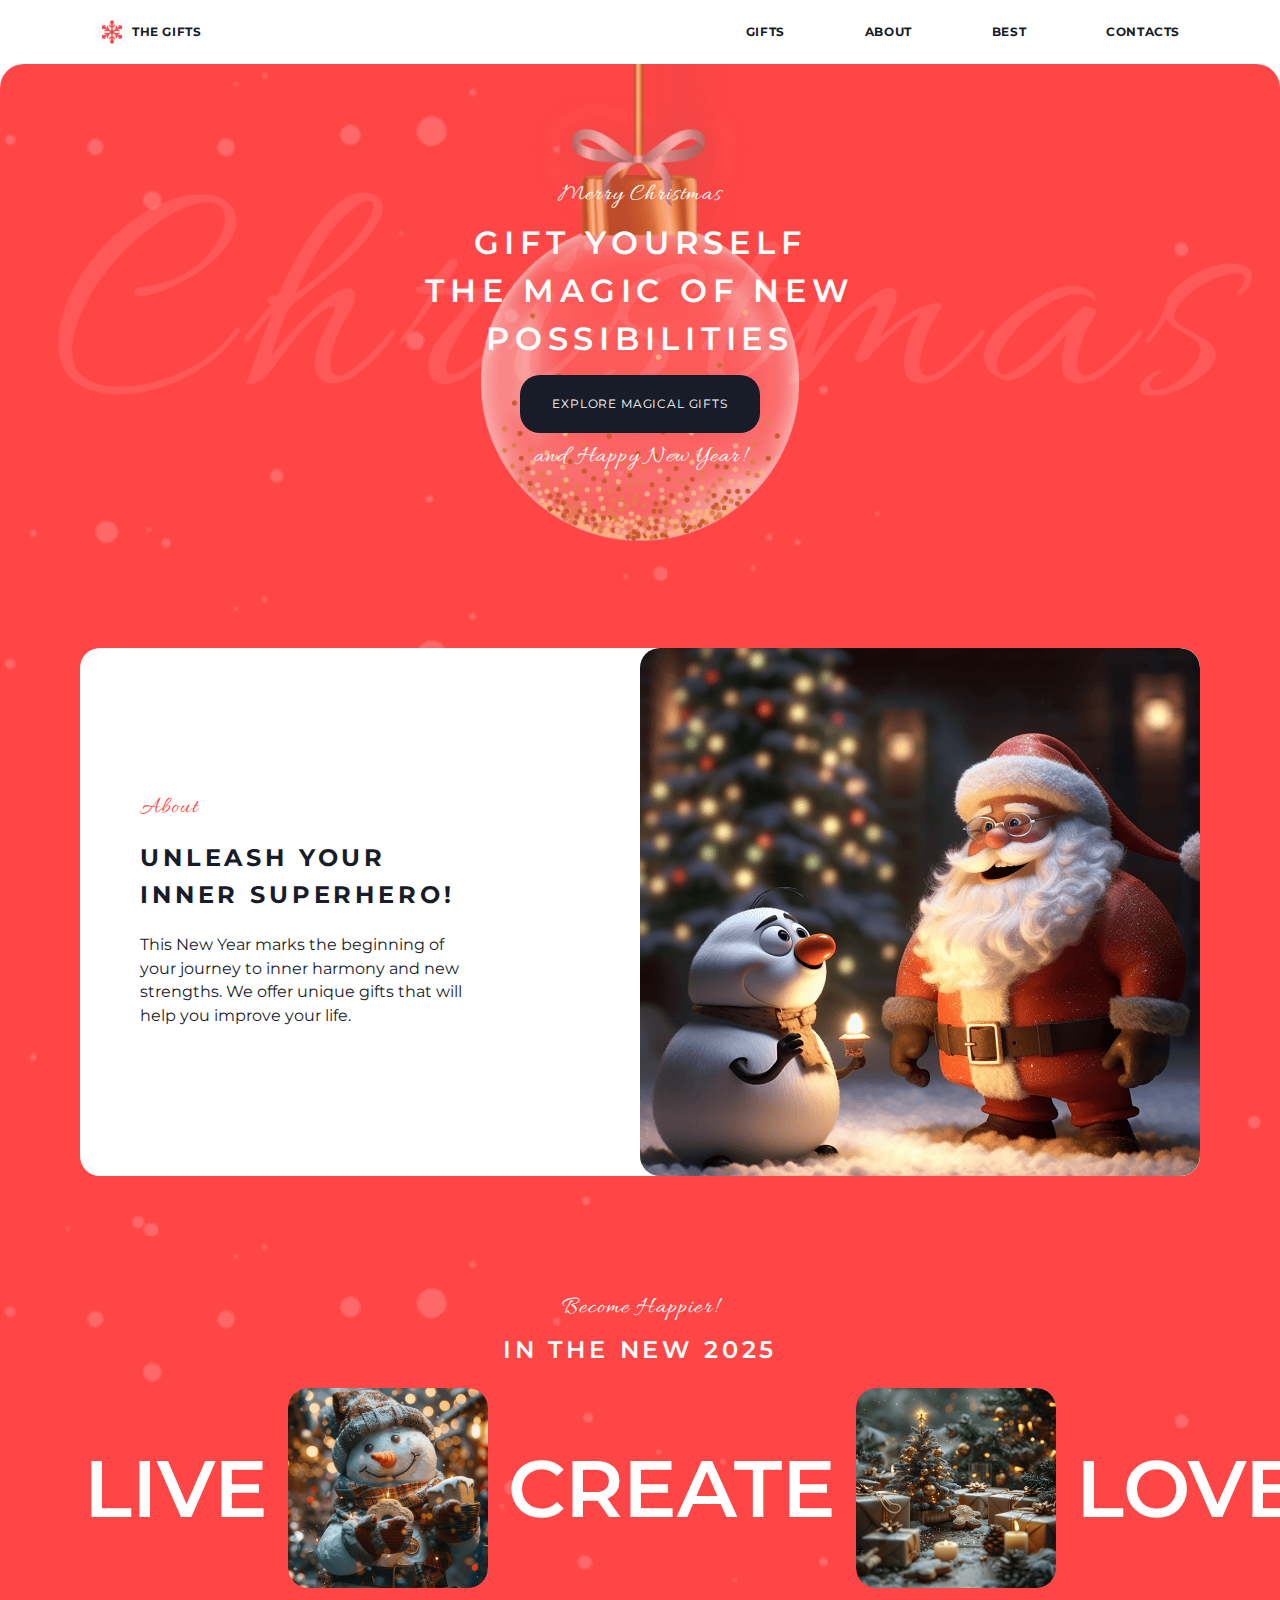
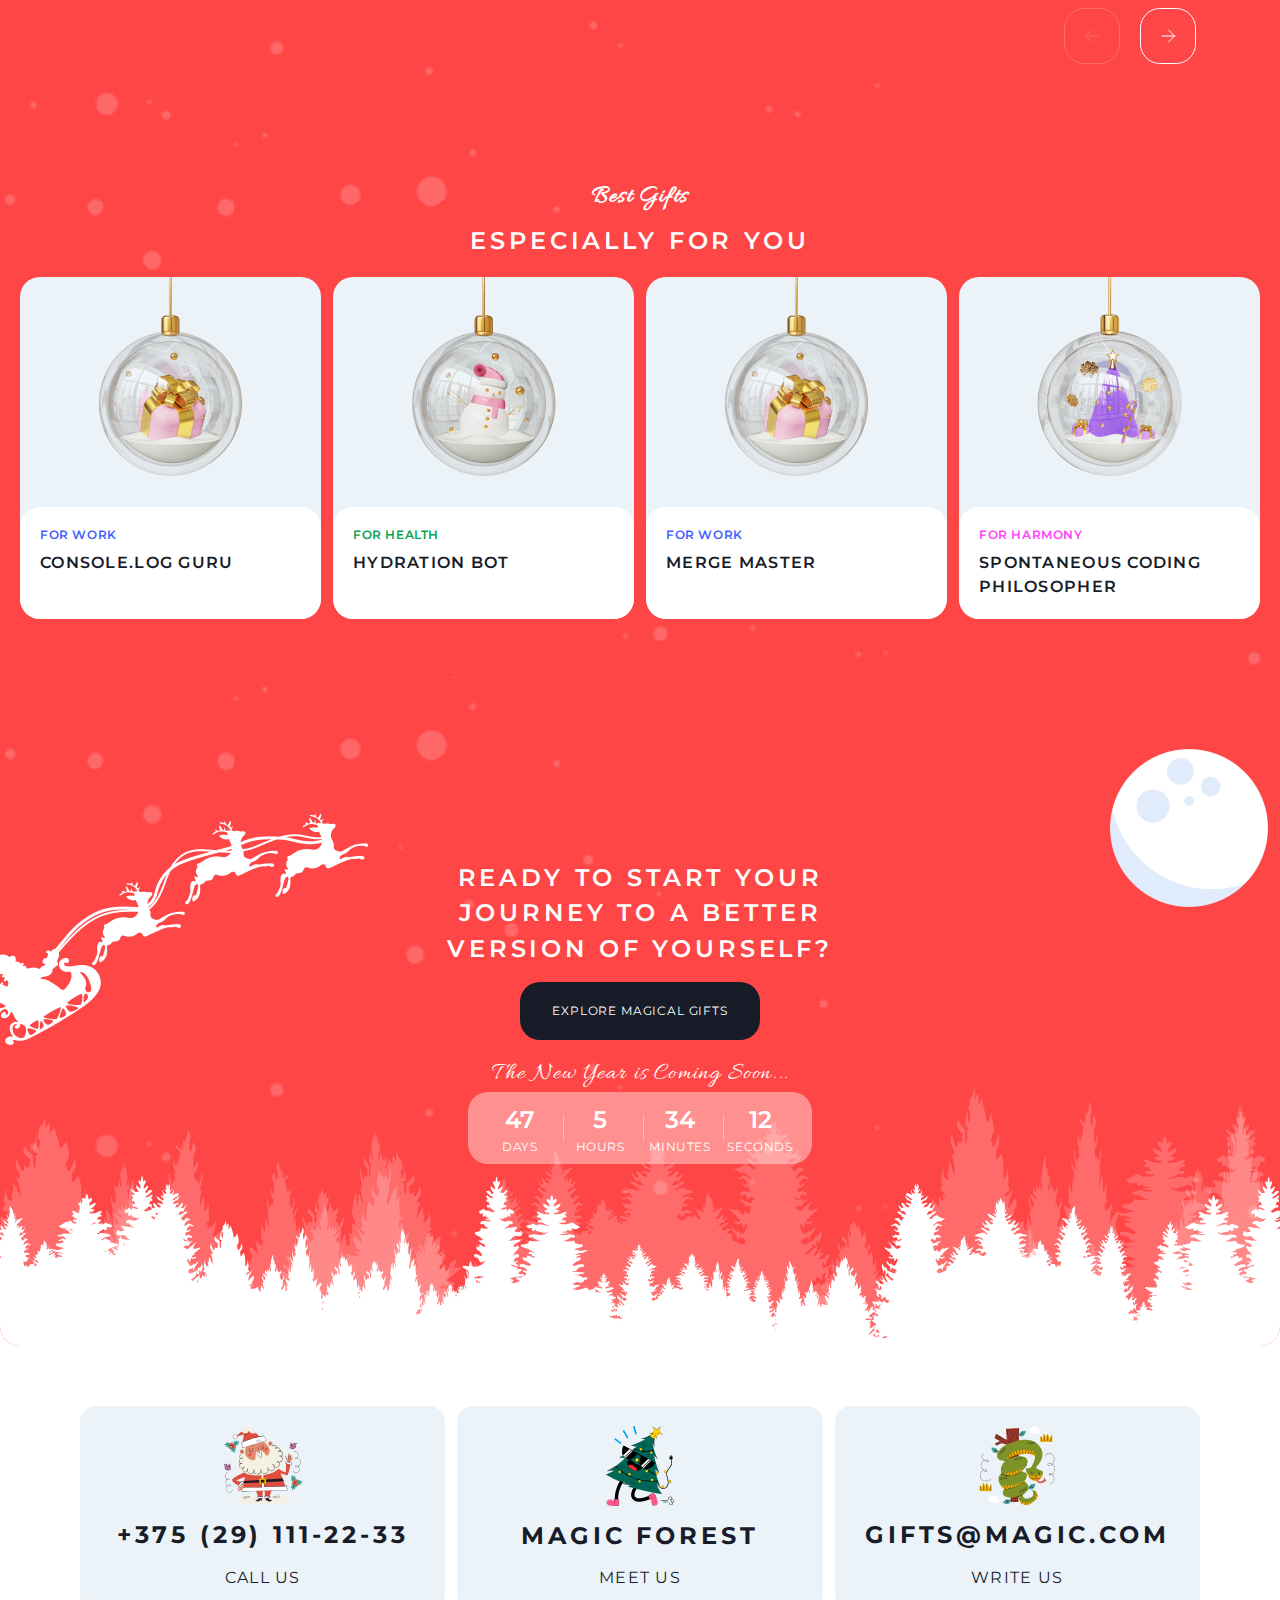
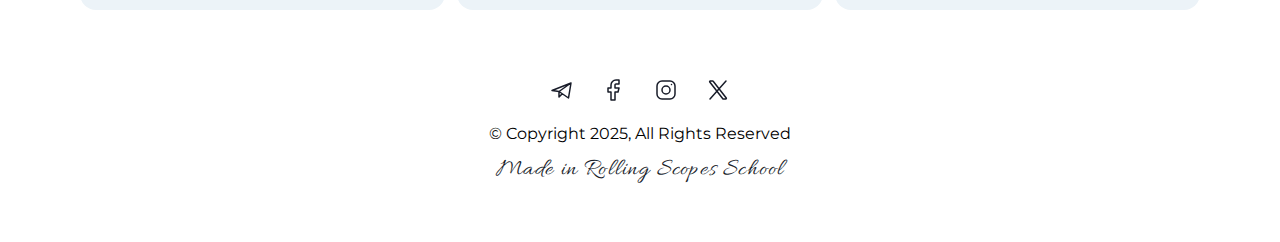
==== commit fcfebdb1: "feat: add functionality to slider" ====
--- a/christmas-shop/index.html
+++ b/christmas-shop/index.html
@@ -97,11 +97,11 @@
       </div>
 
       <div class="slider-controls">
-        <button class="prev inactive">
-          <img src="assets/images/arrow-left.svg" alt="Previous" >
+        <button class="slider-prev">
+          <img src="assets/images/arrow-right.svg" class="slider-arrow arrow-left" alt="Previous" >
         </button>
-        <button class="next active">
-          <img src="assets/images/arrow-right.svg" alt="Next" >
+        <button class="slider-next">
+          <img src="assets/images/arrow-right.svg" class="slider-arrow" alt="Next" >
         </button>
       </div>
     </section>
--- a/christmas-shop/assets/styles/styles.css
+++ b/christmas-shop/assets/styles/styles.css
@@ -351,7 +351,7 @@
 .slider-items {
   display: flex;
   gap: 20px;
-  transition: transform 0.3s ease;
+  transition: transform 0.3s ease-in-out;
   height: 200px;
   position: relative;
   padding: 0 80px;
@@ -398,8 +398,8 @@
   gap: 20px;
 }
 
-.prev,
-.next {
+.slider-prev,
+.slider-next {
   width: 56px;
   height: 56px;
   border-radius: 20px;
@@ -412,39 +412,37 @@
   justify-content: center;
 }
 
-.prev,
-.next {
+.slider-prev,
+.slider-next {
   background-color: transparent;
 }
 
-.prev.active,
-.next.active {
+.slider-prev.active,
+.slider-next.active {
   background-color: transparent;
   border: 1px solid var(--content-bg);
 }
 
-.prev.inactive,
-.next.inactive {
+.slider-prev.inactive,
+.slider-next.inactive {
   opacity: 0.5;
   cursor: not-allowed;
 }
 
-.prev img,
-.next img {
+.slider-prev img,
+.slider-next img {
   width: 24px;
   height: 24px;
   filter: brightness(0) saturate(100%) invert(100%);
 }
 
-.active:hover,
-.active:hover {
+.slider-prev.active:hover,
+.slider-next.active:hover {
   background-color: var(--static-white);
 }
 
-.active:hover img,
-.active:hover img {
-  filter: brightness(0) saturate(100%) invert(32%) sepia(96%) saturate(7152%)
-    hue-rotate(343deg) brightness(97%) contrast(100%);
+.arrow-left {
+  transform: rotate(180deg);
 }
 
 .special-gifts {
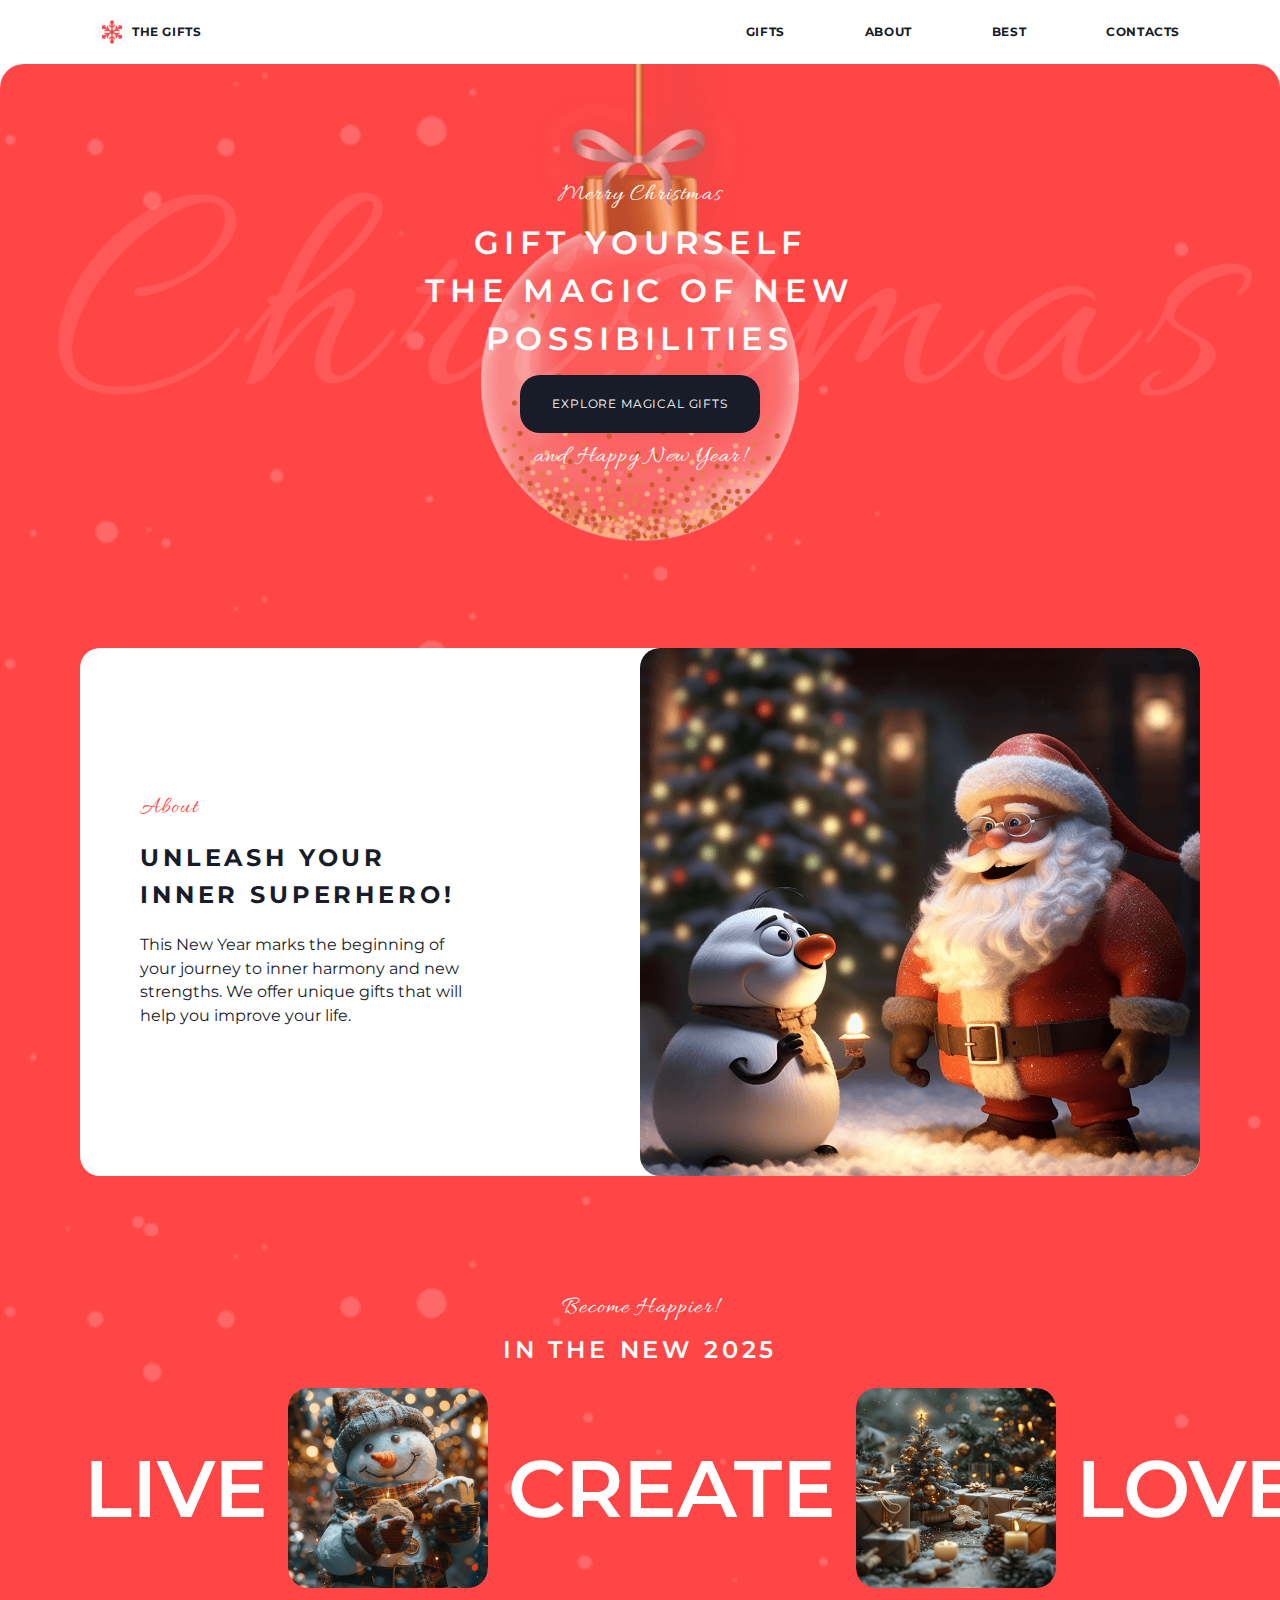
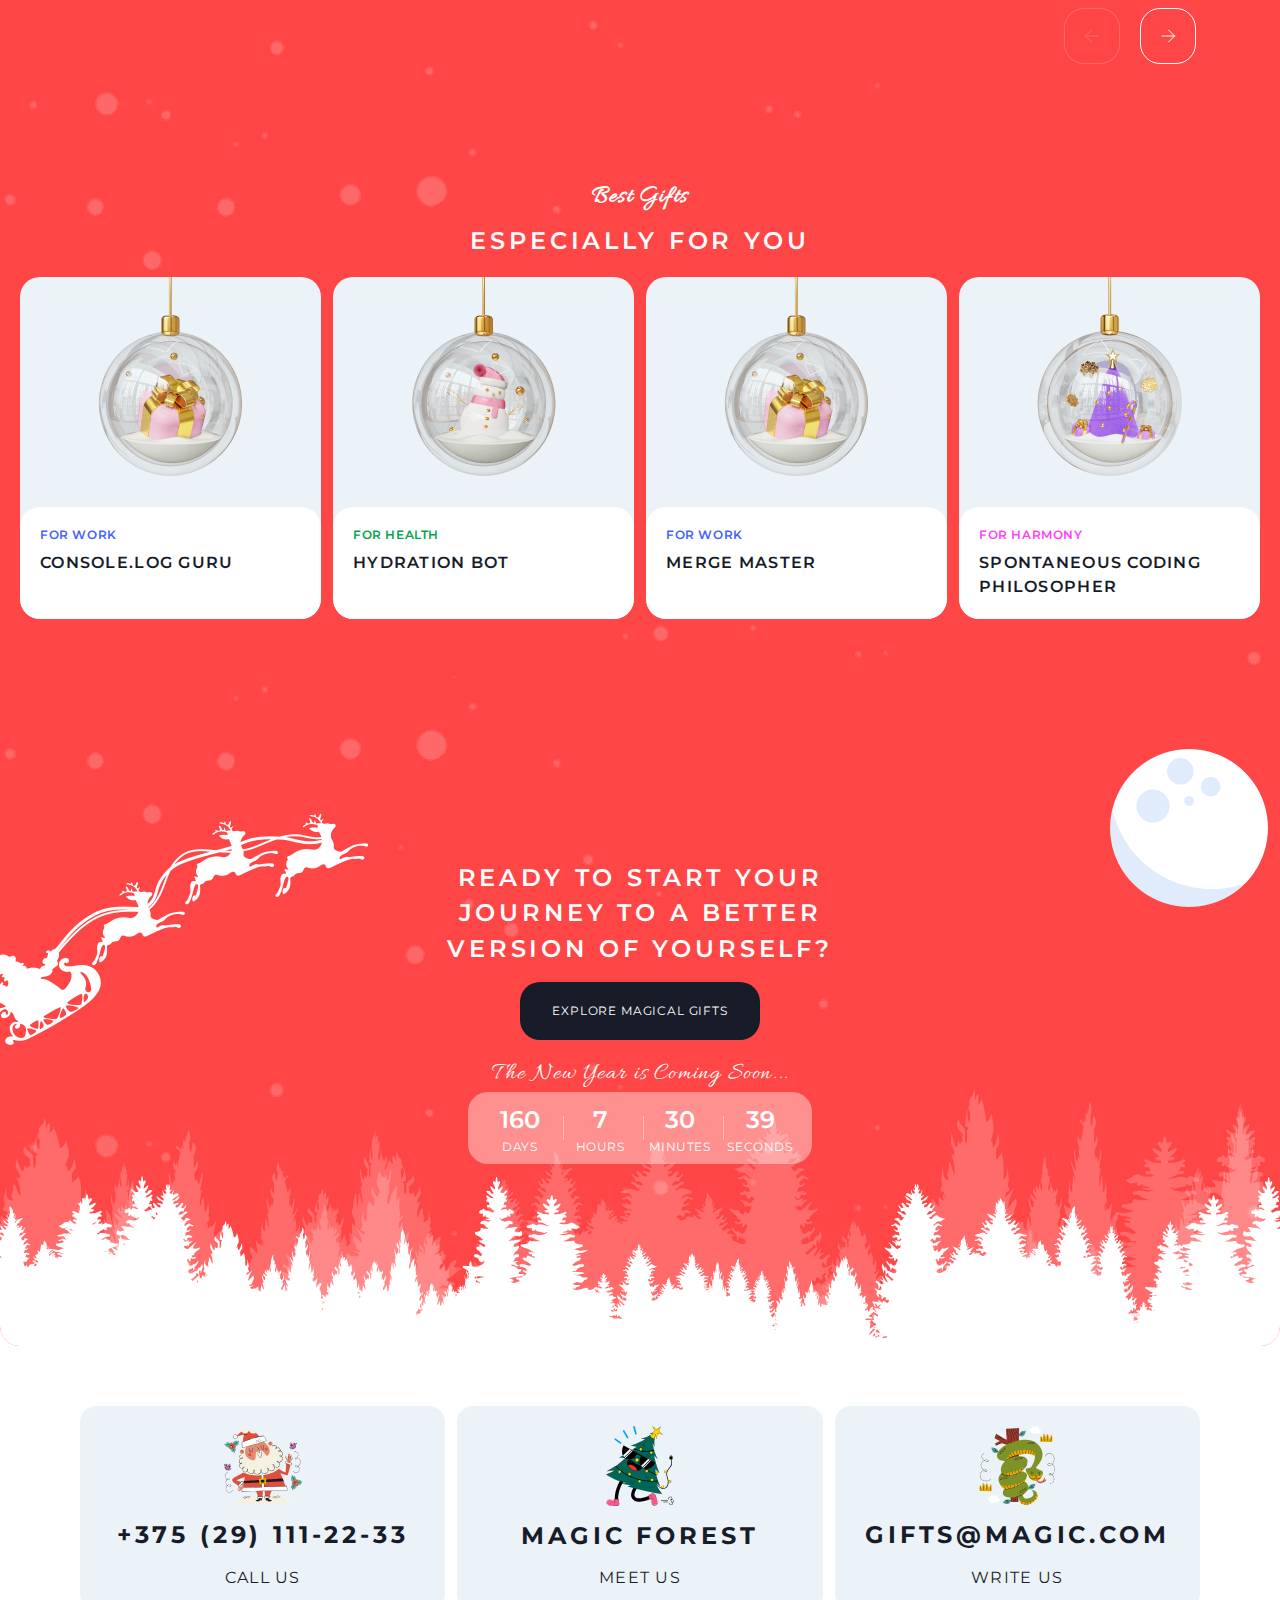
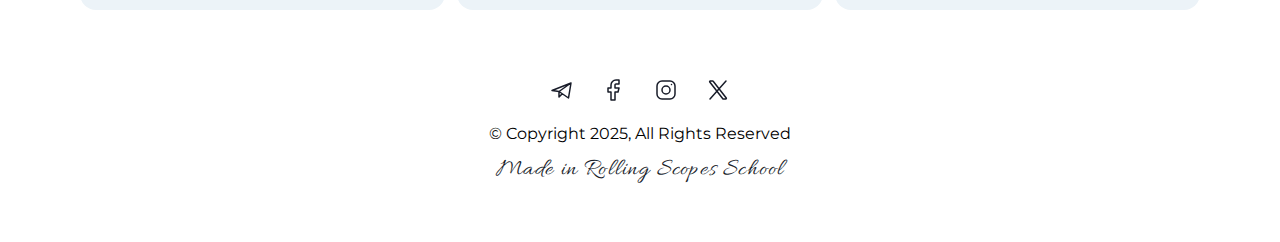
==== commit f5864786: "feat: add timer functionality" ====
--- a/christmas-shop/index.html
+++ b/christmas-shop/index.html
@@ -181,27 +181,23 @@
 
         <div class="countdown-timer">
           <div class="timer-cells">
-            <!-- Days -->
-            <div class="timer-cell">
-              <span class="number">47</span>
+            <div class="timer-cell">
+              <span class="number" id="days"></span>
               <span class="label">DAYS</span>
             </div>
 
-            <!-- Hours -->
-            <div class="timer-cell">
-              <span class="number">5</span>
+            <div class="timer-cell">
+              <span class="number" id="hours"></span>
               <span class="label">HOURS</span>
             </div>
 
-            <!-- Minutes -->
-            <div class="timer-cell">
-              <span class="number">34</span>
+            <div class="timer-cell">
+              <span class="number" id="minutes"></span>
               <span class="label">MINUTES</span>
             </div>
 
-            <!-- Seconds -->
-            <div class="timer-cell">
-              <span class="number">12</span>
+            <div class="timer-cell">
+              <span class="number" id="seconds"></span>
               <span class="label">SECONDS</span>
             </div>
           </div>
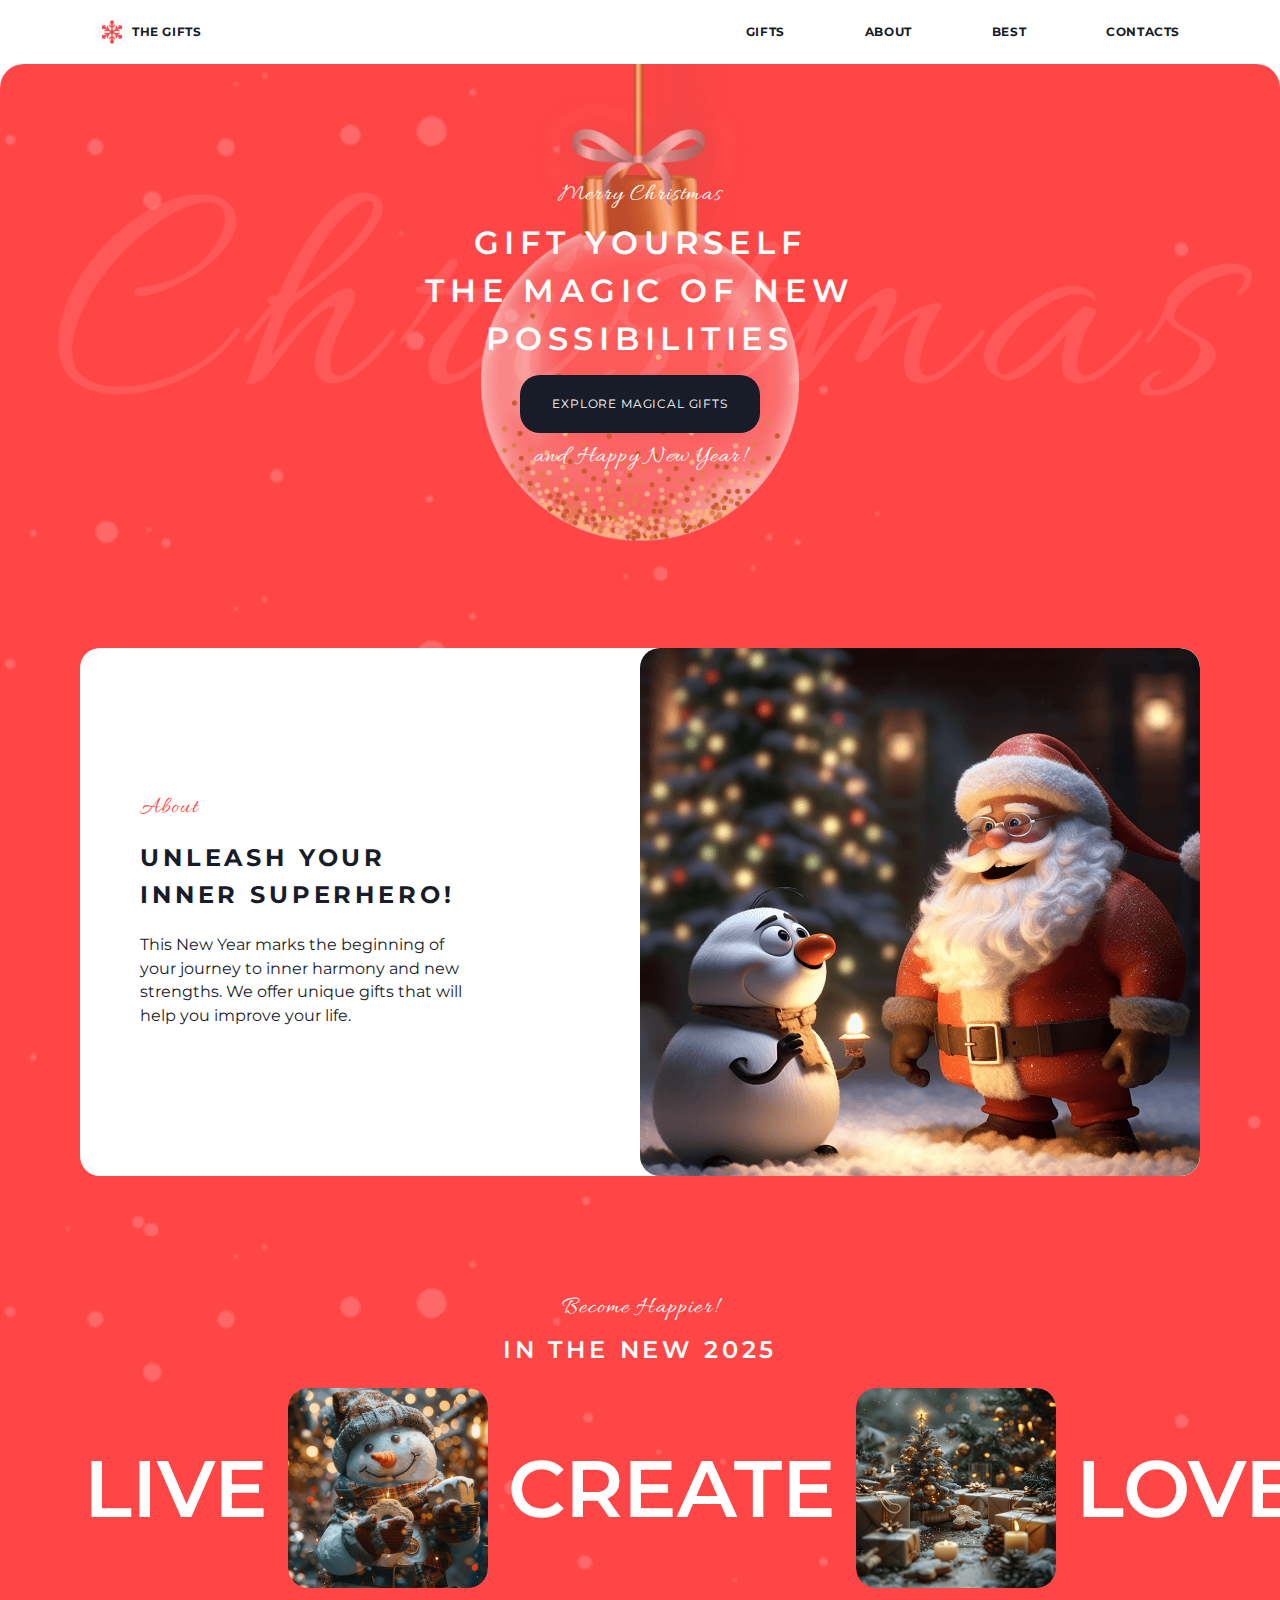
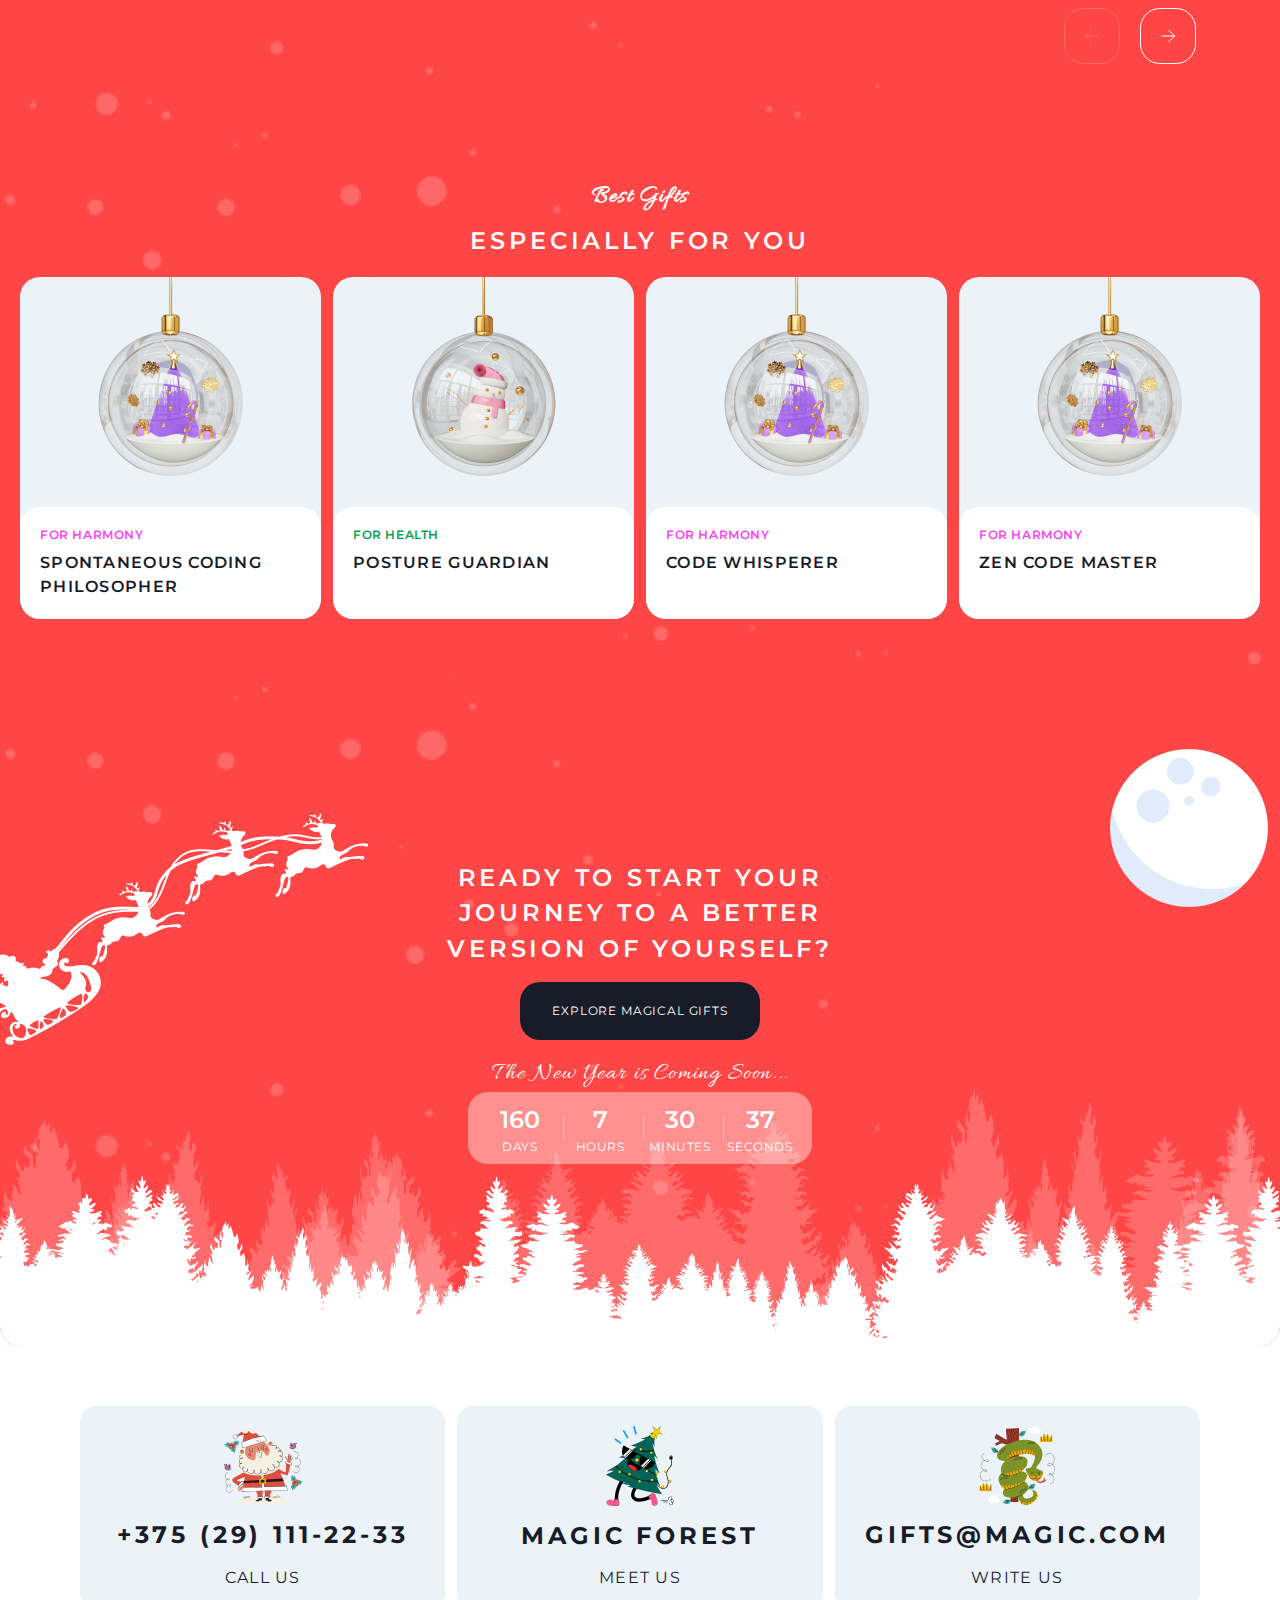
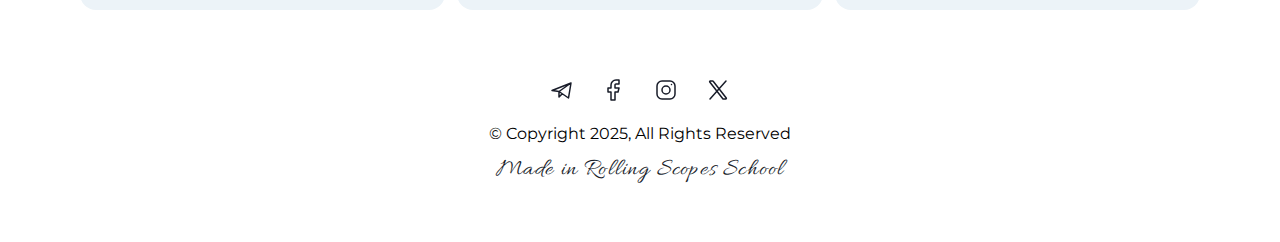
==== commit 7c7fc874: "feat: add functionality for shuffling cards and move cards to a json file" ====
--- a/christmas-shop/index.html
+++ b/christmas-shop/index.html
@@ -112,51 +112,7 @@
         <h2 class="special-gifts-title">ESPECIALLY FOR YOU</h2>
       </div>
       <div class="gift-cards">
-        <div class="gift-card work">
-          <div class="card-image">
-            <img src="assets/images/gift-for-work.png" alt="gift for work" >
-          </div>
-          <div class="card-content">
-            <span class="card-tag work">FOR WORK</span>
-            <h3 class="card-title">CONSOLE.LOG GURU</h3>
-          </div>
-        </div>
-
-        <div class="gift-card health">
-          <div class="card-image">
-            <img
-              src="assets/images/gift-for-health.png"
-              alt="gift for health"
-            >
-          </div>
-          <div class="card-content">
-            <span class="card-tag health">FOR HEALTH</span>
-            <h3 class="card-title">HYDRATION BOT</h3>
-          </div>
-        </div>
-
-        <div class="gift-card work">
-          <div class="card-image">
-            <img src="assets/images/gift-for-work.png" alt="gift for work" >
-          </div>
-          <div class="card-content">
-            <span class="card-tag work">FOR WORK</span>
-            <h3 class="card-title">MERGE MASTER</h3>
-          </div>
-        </div>
-
-        <div class="gift-card harmony">
-          <div class="card-image">
-            <img
-              src="assets/images/gift-for-harmony.png"
-              alt="gift for harmony"
-            >
-          </div>
-          <div class="card-content">
-            <span class="card-tag harmony">FOR HARMONY</span>
-            <h3 class="card-title">SPONTANEOUS CODING PHILOSOPHER</h3>
-          </div>
-        </div>
+       
       </div>
     </section>
 
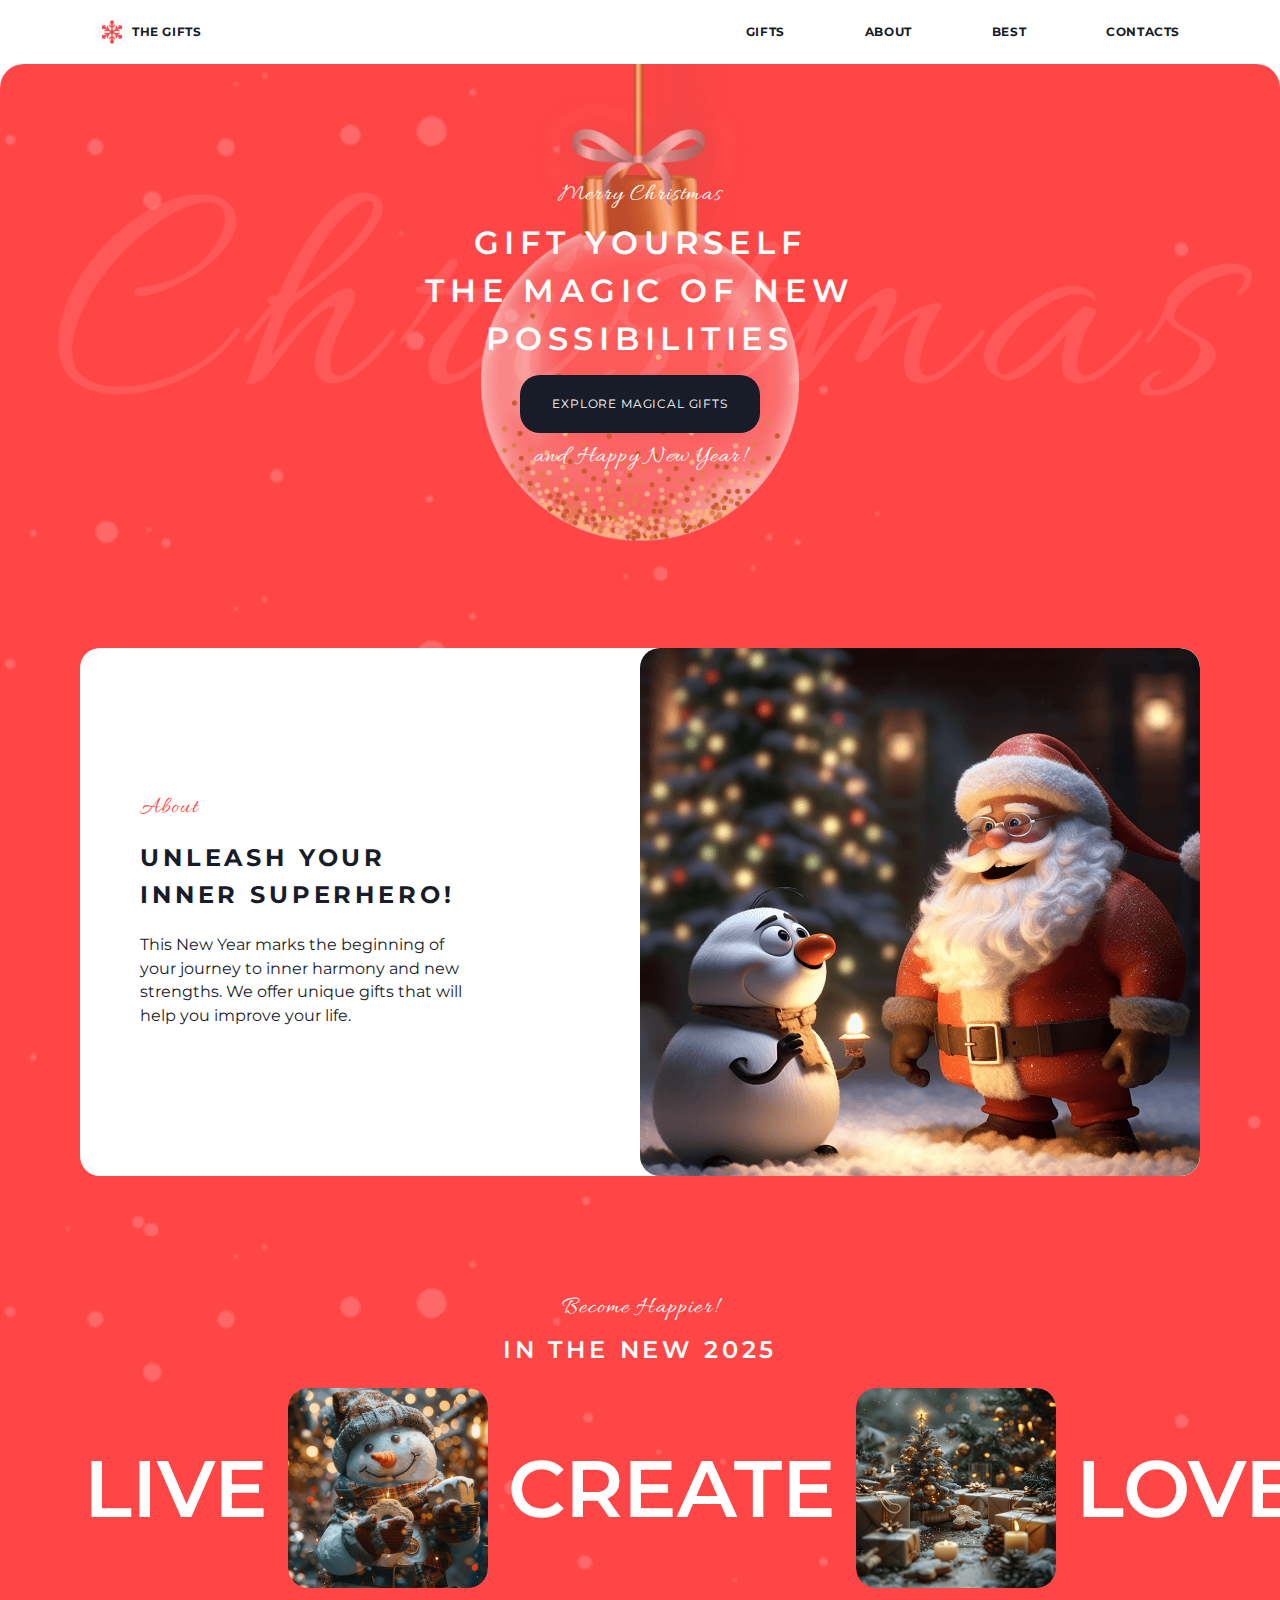
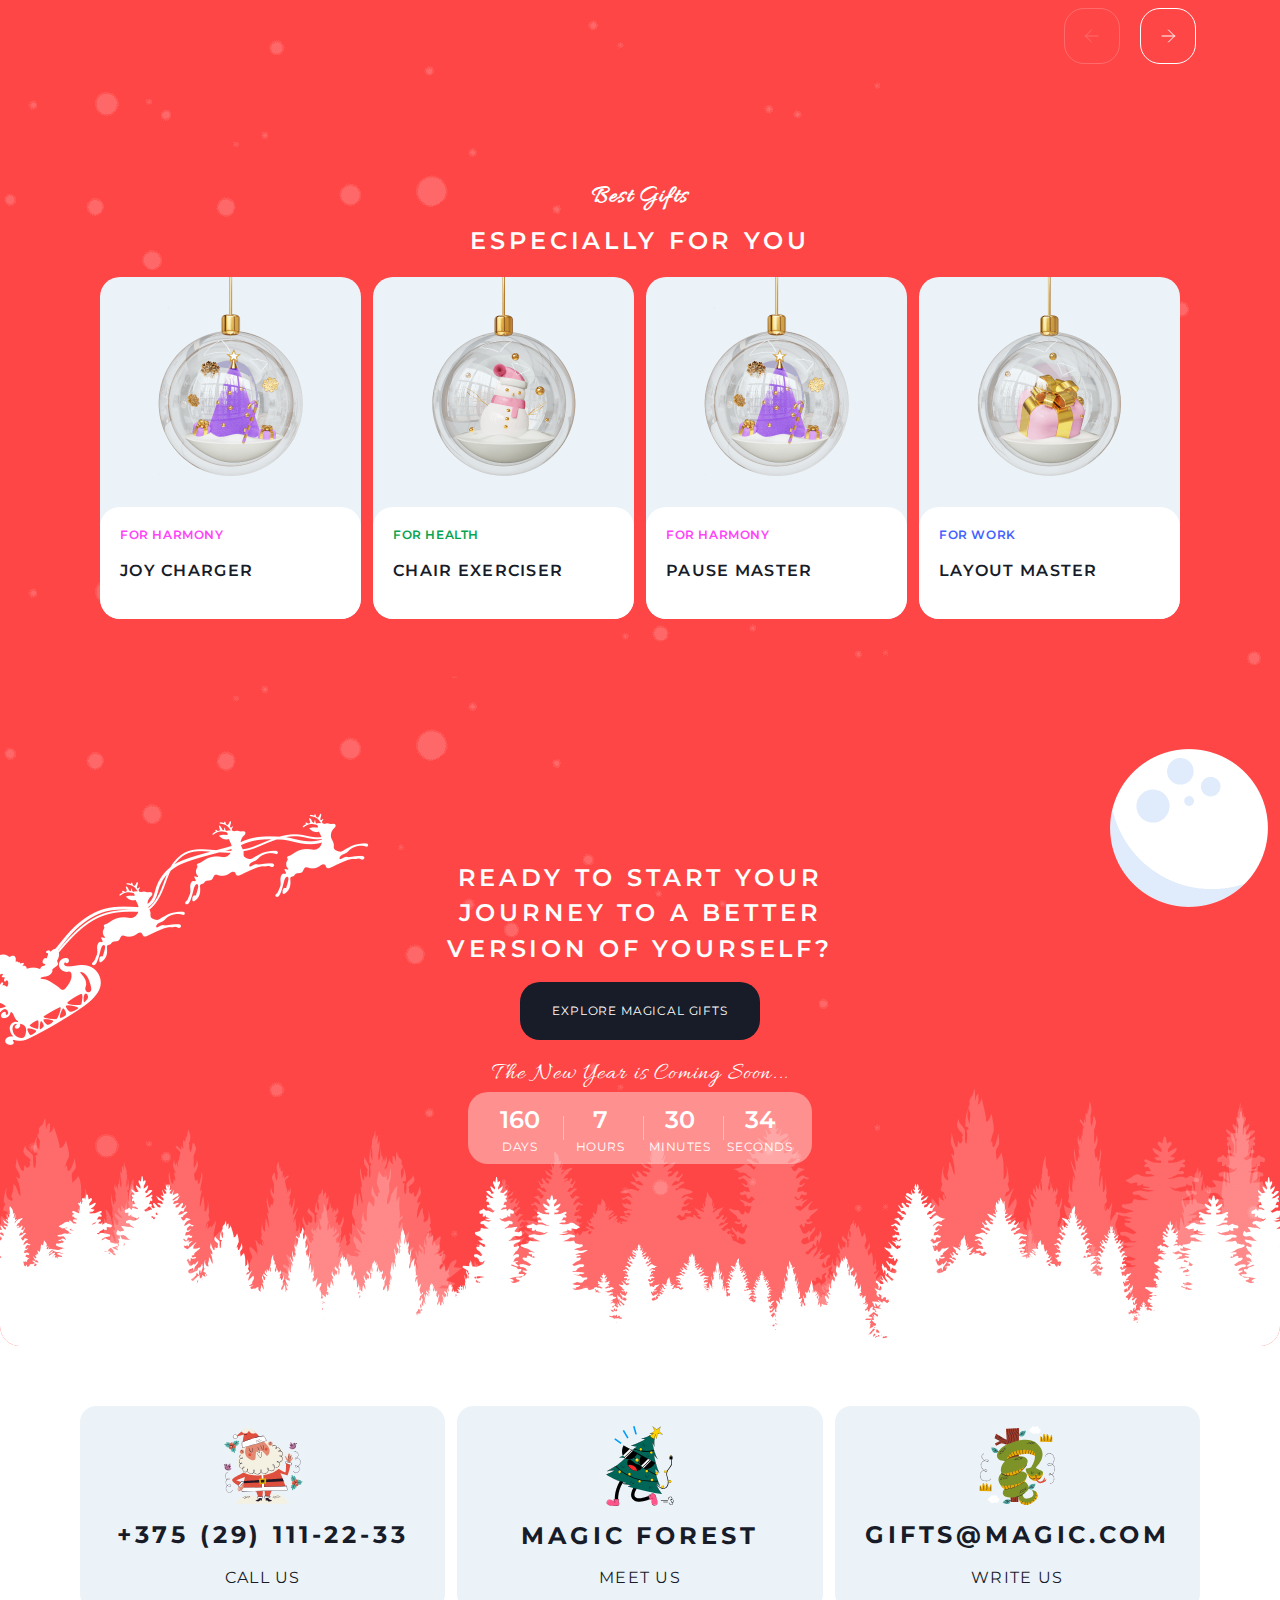
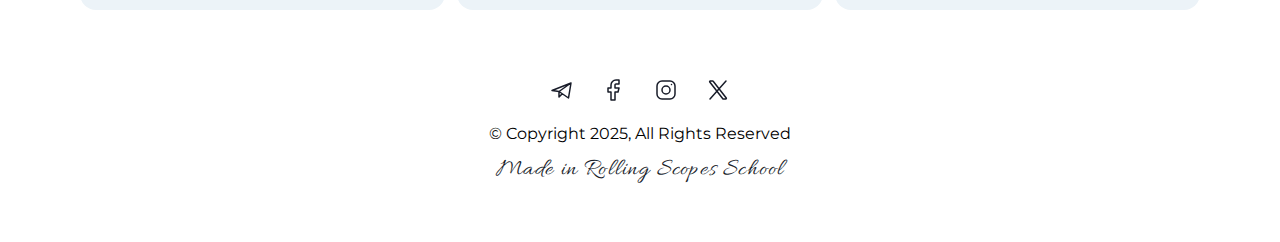
==== commit 4164cc0b: "feat: add modal" ====
--- a/christmas-shop/index.html
+++ b/christmas-shop/index.html
@@ -216,7 +216,7 @@
         </div>
       </div>
     </footer>
-    <script src="assets/scripts/main.js"></script>
+    <script type="module" src="assets/scripts/main.js"></script>
   </body>
 
   
--- a/christmas-shop/assets/styles/styles.css
+++ b/christmas-shop/assets/styles/styles.css
@@ -1,4 +1,6 @@
 @import './base.css';
+@import './cards.css';
+@import './modal.css';
 
 body {
   margin: 0 auto;
@@ -966,8 +968,6 @@
   .social-link:hover,
   .contact-item:hover,
   .gift-card:hover {
-    background-color: initial;
-    color: initial;
     transform: none;
   }
 }
